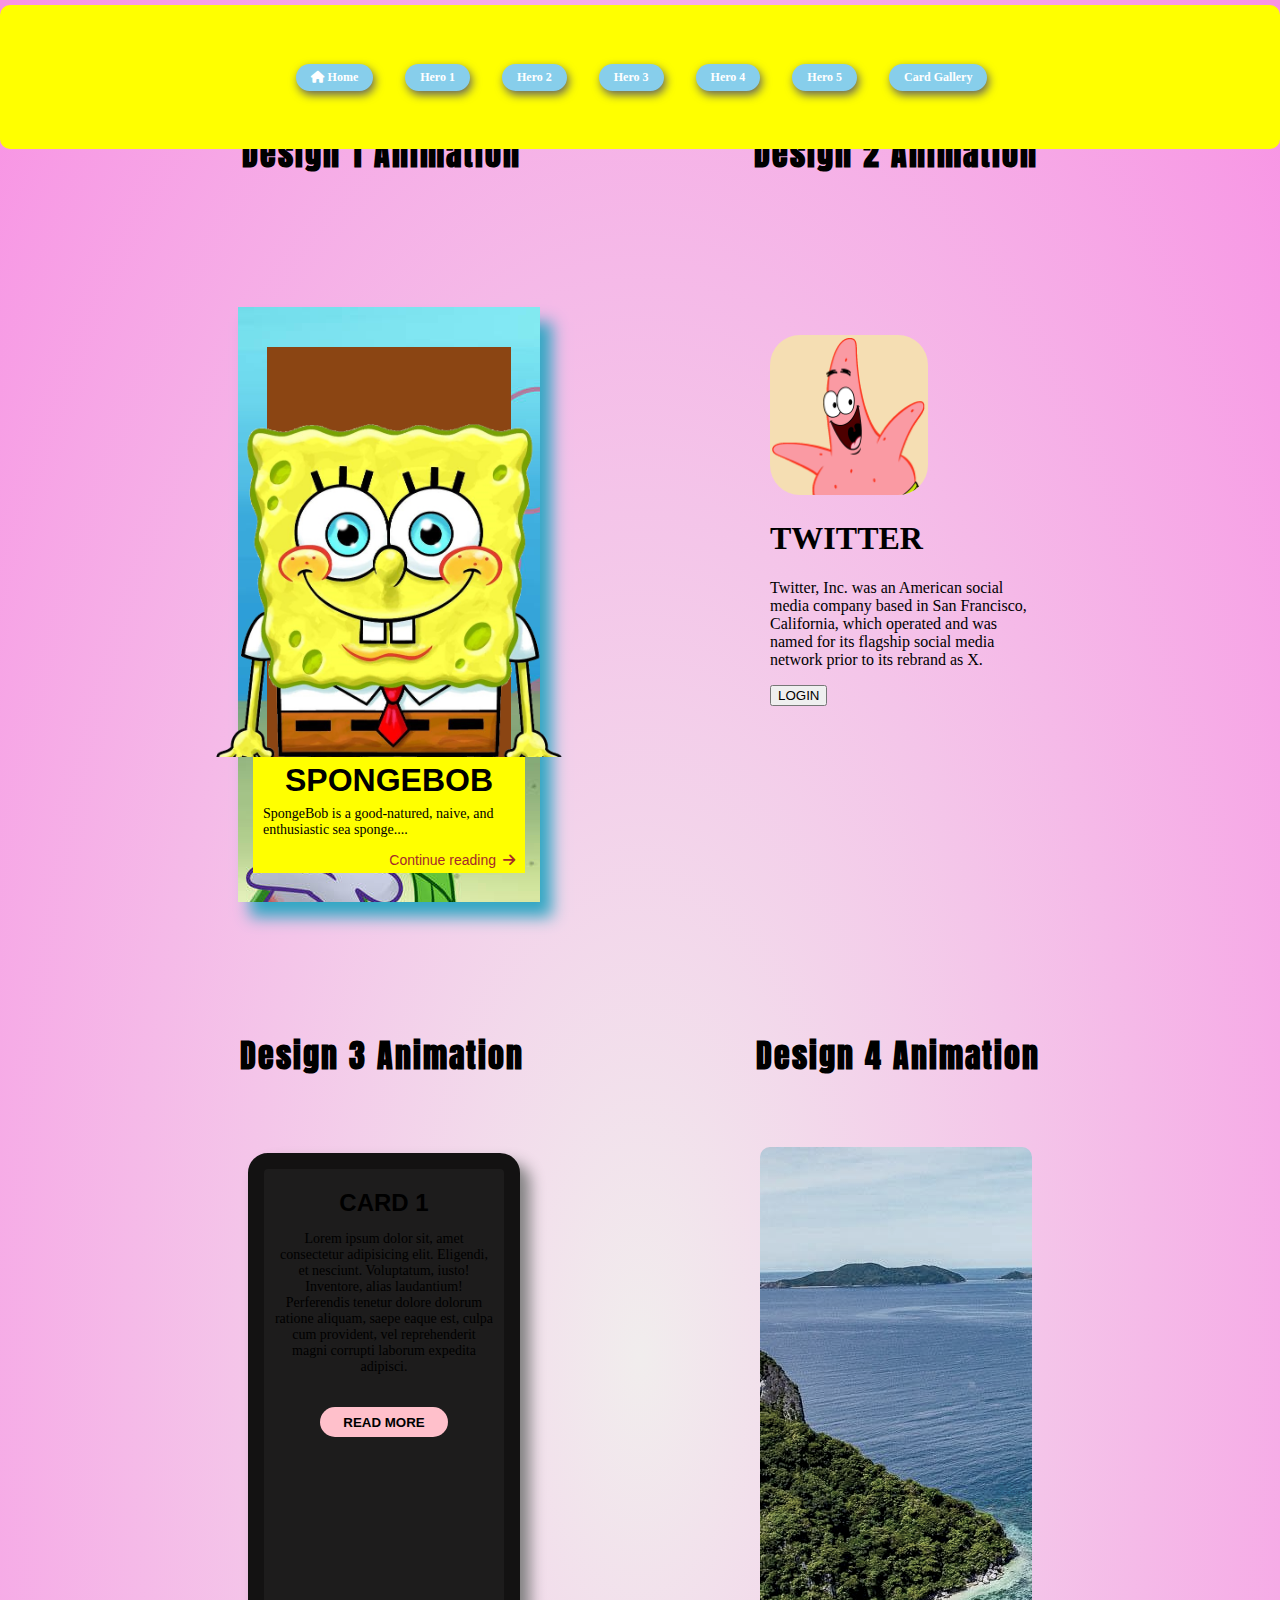
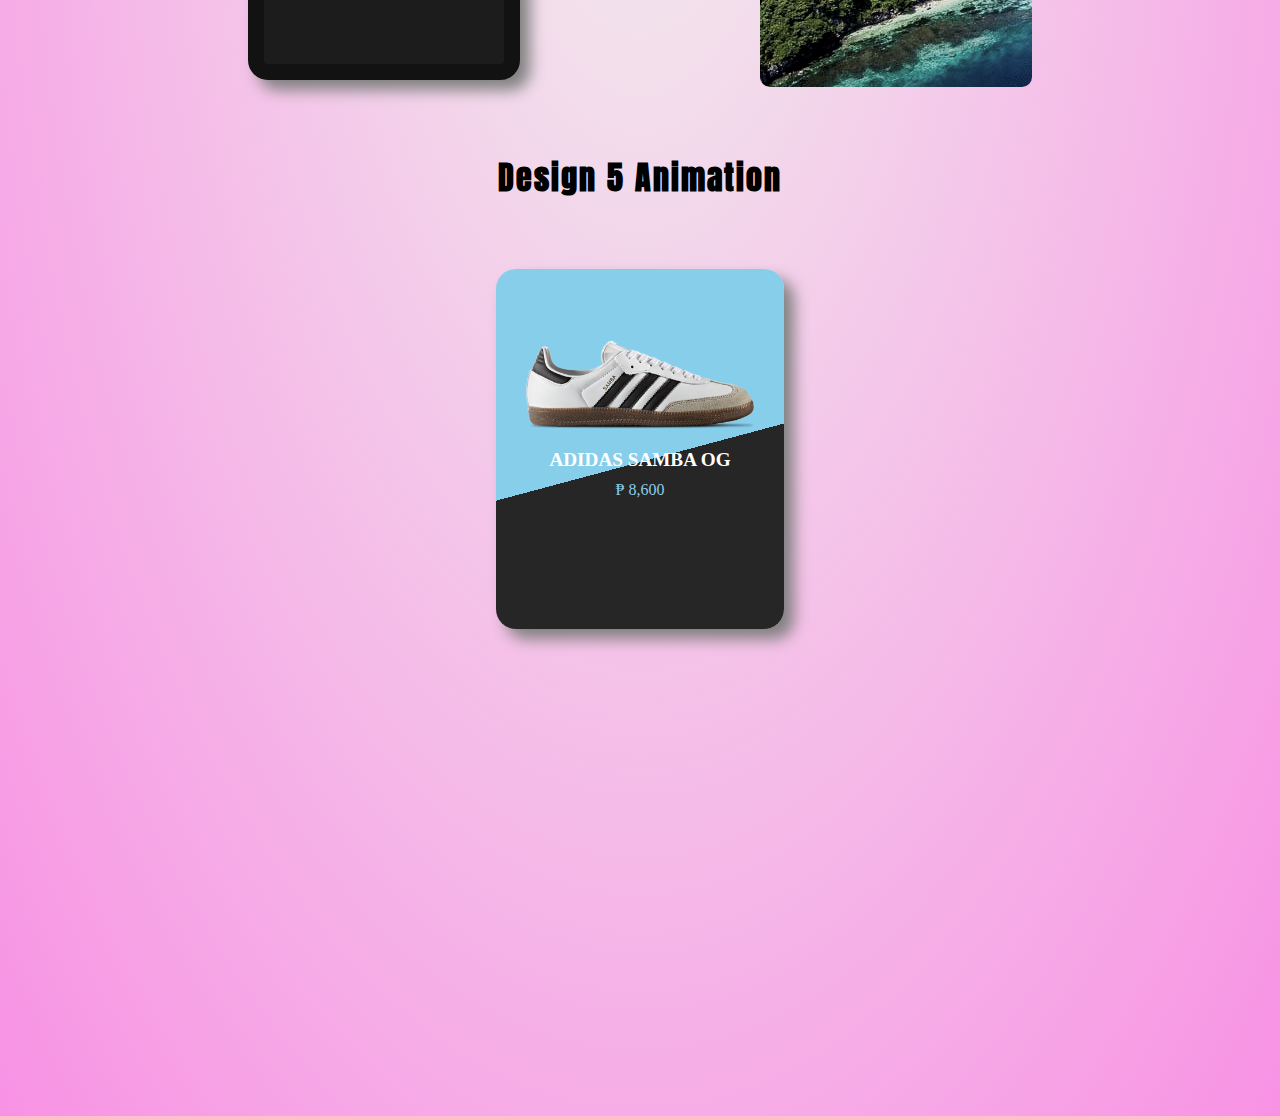
==== pages/Card-Gallery/index.html @ adcf2632 "add card gallery" ====
<!DOCTYPE html>
<html lang="en">
<head>
    <meta charset="UTF-8">
    <meta name="viewport" content="width=device-width, initial-scale=1.0">
    <title>Hero-1</title>
    <link rel="stylesheet" href="./assets/css/style.css">
    <link rel="stylesheet" href="assets/css/style.css">
    <link rel="preconnect" href="https://fonts.googleapis.com">
    <link rel="preconnect" href="https://fonts.gstatic.com" crossorigin>
    <link href="https://fonts.googleapis.com/css2?family=Anton&display=swap" rel="stylesheet">
    <link rel="stylesheet" href="https://cdnjs.cloudflare.com/ajax/libs/font-awesome/6.5.2/css/all.min.css">

</head>
<body>
    <div class="header-holder">
        <header class="header-top">
            <i class="fa-solid fa-grip-lines"></i>
        </header>
    <header class="header-bottom">
        <div class="button">   
            <a href="../../index.html">
                <button>
                    <i class="fa-solid fa-house"></i>
                    Home
                </button>
            </a> 
            <a href="../Hero-1/index.html">
                <button>
                    Hero 1
                </button>
            </a>     
            <a href="../Hero-2/index.html">
                <button>
                    Hero 2
                </button>
            </a>   
            <a href="../Hero-3/index.html">
                <button>
                    Hero 3
                </button>
            </a>    
            <a href="">
                <button>
                    Hero 4
                </button>
            </a>   
            <a href="">
                <button>
                    Hero 5
                </button>
            </a>   
            <a href="">
                <button>
                    Card Gallery
                </button>
            </a>   
        </div>
        </header>
        </div>
    <div class="title">
        <h1>Animation Cards</h1>
    </div>
    <div class="design">
        <div>
            <h1>Design 1 Animation</h1>
            <p></p>
        </div>
        <div>
        <h1>Design 2 Animation</h1>
        <p></p>
    </div>
</div>

    <section class="section1">
        <div class="card1-animation">
            <div class="image-m">
                <img class="sponge" src="./assets/img/5bbfa349bb8bb-add88adb3edd73c3235c640f6bb7a20d.png" alt="">
                <img class="patrick" src="./assets/img/vnputp90pv460o4ok3vdfsnhof-27d982c29a89e9648b34af833bd3fdd7.png" alt="">
            </div>
            <div class="title">
                <h1>SPONGEBOB</h1>
                <p>SpongeBob is a good-natured, naive, and enthusiastic sea sponge....</p>
                <div class="link">
                    <a href="">Continue reading<i class="fa-solid fa-arrow-right"></i></a>
            </div>
            </div>
        </div>
        <div class="card2-animation">
            <img src="./assets/img/vnputp90pv460o4ok3vdfsnhof-27d982c29a89e9648b34af833bd3fdd7.png" alt="">
            <div class="container2">
                <h1>TWITTER</h1>
                <p>Twitter, Inc. was an American social media company based in San Francisco, California, which operated and was named for its flagship social media network prior to its rebrand as X.</p>
                <button>LOGIN</button>
            </div>
        </div>
        </div>
    </section>
    <div class="design">
        <div>
            <h1>Design 3 Animation</h1>
            <p></p>
        </div>
        <div>
        <h1>Design 4 Animation</h1>
        <p></p>
    </div>
</div>
    <section class="section2">
        <div class="card3-animation">
        <div class="top">
            <div class="hold">
            <h2>CARD 1</h2>
            <p>Lorem ipsum dolor sit, amet consectetur adipisicing elit. Eligendi, et nesciunt. Voluptatum, iusto! Inventore, alias laudantium! Perferendis tenetur dolore dolorum ratione aliquam, saepe eaque est, culpa cum provident, vel reprehenderit magni corrupti laborum expedita adipisci.
            </p>
            <button>READ MORE</button>
        </div>
    </div>
    </div>
    <div class="card4-animation">
        <div class="palawan">
            <h1>PALAWAN</h1>
            <p>The paradisal province of Palawan is a constant feature in many international “Best In The World” lists.</p>
            <button>Explore</button>
        </div>
    </div>
    </section>
    <div class="design">
        <div>
            <h1>Design 5 Animation</h1>
            <p></p>
        </div>
    </div>
    <section class="section3">
    <div class="card5-animation">
        <img class="img1" src="./assets/img/pngwing.com (1).png" alt="">
        <b>ADIDAS SAMBA OG</b>
        <p>₱ 8,600</p>
        <button>BUY NOW</button>
    </div>
</section>
</body>

</html>
---- pages/Card-Gallery/assets/css/style.css ----
.header-holder{
    display: flex; 
    justify-content: center;
    top: 0;
    z-index: 1;
    position: fixed;  
    right: 0;
    height: 6vh;
    width: 100%;

    &:hover{
        & > .header-top{
            visibility: hidden;
        }

        & > .header-bottom{
            transition: transform 0.7s;
            visibility: visible;
            transform: translateY(5px);
        }
    }

   & > .header-top{
        display: flex;
        align-items: center;
        justify-content:center;
        font-size: 20px;
        color: yellow;
        width: 70%;
        z-index: 3;
        position: absolute;
        top: 0;
        height: 4vh;
        background-color: rgba(148, 145, 147, 0.3);
        border-bottom-right-radius: 10px;
        border-bottom-left-radius: 10px;
        box-shadow: 2px 5px 10px rgba(87, 81, 81, 0.6);

        & > .fa-grip-lines{
            display: flex;
            margin-top: 10px;
        }
    }

    & > .header-bottom {
        display: inline-flex;  
        position: fixed;
        align-items: center;
        justify-content: center;
        height: 16vh;
        width: 100%;
        border-radius: 10px;
        visibility: hidden;
        z-index: 1;
        background-color: yellow;
        color: black;
    
                & > .button {
                    display: flex;
                    align-items: center;
                    justify-content: center;
                    gap: 2rem;
                    flex-direction: row;
                    margin-left: 3px;

                    & > a {
                        text-decoration: none;

                        & > button{
                            padding: 6px 15px;
                            display: flex;
                            border-radius: 30px;
                            border: none;
                            position: relative;
                            background-color: skyblue;
                            color: white;
                            font-family: "Playwrite DE VA", cursive;
                            font-size: 12px;
                            box-shadow: 2px 4px 10px rgb(100, 99, 99);
                            font-weight: 600;
                            align-items: center;
                            justify-content: center;
                            gap: 3px;

                            &:hover{
                                transform: scale(1.2);
                                background-color: yellow;
                            }
                }
            }
            }
        }

}

body{
    display: flex;
    flex-direction: column;
    height: 300vh;
    background:radial-gradient(rgb(241, 237, 237),rgb(248, 146, 228));


}
.title{
    display: flex;
    justify-content: center;
    margin-top: 20px;
    font-family: "Titan One", sans-serif;

}

.section1{
    display: flex;
    align-items: center;
    justify-content: space-evenly;
    width: 100%;
    height: 90vh;
    flex-direction: row;
    
    & > .card1-animation{
        display: flex;
        justify-content: center;
        background-image: url(../img/spongebob_background_thing_by_lwbiverse_da62dtt-pre.jpg);
        height: 65vh;
        width: 17rem;
        padding-left: 15px;
        padding-right: 15px;
        padding-top: 10px;
        align-items: center;
        flex-direction: column;
        color: white;
        box-shadow: 12px 15px 15px rgb(51, 167, 196);
        transition: 1s;

        &:hover{
            box-shadow: 12px 15px 15px rgb(243, 239, 4);
        }

        & > .image-m{
            display: flex;
            align-items:end;
            justify-content: center;
            background-color: saddlebrown;
            height: 70%;
            width: 90%;


            &:hover{
                & > .sponge{
                    visibility: hidden;
                }
                & > .patrick{
                    visibility: visible;
                }
            }

            & > .sponge{
                height: 37vh;
            }
            & > .patrick{
                justify-content: center;
                height: 45vh;
                position: absolute;
                visibility: hidden;
            }

        }

        & > .title{
            display:flex;
            flex-direction: column;
            align-items: center;
            margin-top: 0;
            background-color:yellow;
            color: black;

            & > h1{
                margin-top: 5px;
                margin-bottom: 0;
                font-family: Verdana, Geneva, Tahoma, sans-serif;


            }
            & > p{
                margin-top: 7px;
                margin-left: 10px;
                margin-right: 10px;
                font-family: "Playwrite DE VA", cursive;
                font-size: 14px;

            }
            
        }
        
            .link{
                display: flex;
                width: 100%;
                justify-content: right;
                margin-right: 20px;

                & > a{
                    display: flex;
                    gap: 7px;
                    text-decoration: none;
                    margin-bottom: 5px;
                    align-items:center;
                    color: brown;
                    font-size: 14px;

                    & > .fa-arrow-right{
                        animation: right 2s infinite;
                    }
                }

            }
        }
    
    & > .card2-animation{
        width: 17rem;
        height: 60vh;

        & > img{
            height: 10rem;
            border-radius: 30px;
            background-color: wheat;
        }
    }
} 
.design{
    display: flex;
    flex-direction: row;
    justify-content: space-evenly;
    font-family: "Anton", sans-serif;
    letter-spacing: 2px;
}

.section2{
    display: flex;
    align-items: center;
    justify-content: space-evenly;
    width: 100%;
    height: 70vh;
    flex-direction: row;

    & > .card3-animation{
        background-color: rgb(29, 28, 28);
        border: 1rem solid rgb(19, 18, 18);
        height: 55vh;
        width: 15rem;
        border-radius: 20px;
        box-shadow: 10px 10px 15px gray;

        & > .top{
            height: 55vh;
            width: 15rem;
            background: radial-gradient(rgb(207, 25, 207),rgb(253, 96, 253));
            display: flex;
            flex-direction: column;
            align-items: center;
            text-align: center;
            visibility: hidden;
            transition: .2s;
            border-radius: 20px;


            &:hover{
                visibility: visible;
                transform: translateY(-30px) translateX(-10px);
                box-shadow: 8px 8px 15px rgb(54, 52, 52,0,5);
                & > .hold > h2 {
                    color: rgb(7, 253, 7);
                }
               
                }

            & > .hold{
                visibility: visible;

            & > h2{
                font-family: Verdana, Geneva, Tahoma, sans-serif;
                margin-bottom: 0;
            }

            & > p {
                font-family: "Playwrite DE VA", cursive;
                font-size: 14px;
                margin-bottom: 2rem;
                padding:  0 10px 0 10px;
            }
            & > button {
                border: none;
                background-color: pink;
                height: 30px;
                width: 8rem;
                border-radius: 20px;
                font-weight: 900;
                overflow: hidden;
                
                &:hover{
                    background-color:rgb(7, 253, 7);
                    box-shadow: 7px 5px 15px rgb(37, 37, 37);
                } 
            }
        } 
    }
}
    & > .card4-animation{
        display: flex;
        align-items: end;
        width: 17rem;
        height: 60vh;
        filter: brightness(0.9) contrast(1.2) grayscale(0.5); /* Apply filters */
        transition: 0.2s;
        border-radius: 10px;
        background-image: url(../img/shimizu-island-in-el-nido-palawan.jpeg);
        cursor: pointer;;

        &:hover{
            height: 65vh;
            filter: none;
            box-shadow: 10px 10px 15px gray;

            & > .palawan{
                transition: 0.3s ease;
                transform: translateY(-30px);
                visibility: visible;
            }
            }
        & > .palawan{
            display: flex;
            color: white;
            flex-direction: column;
            z-index: 3;
            visibility: hidden;
            transform: translateY(40px);
            margin-left: 10px;


            & > h1{
                font-size: 2rem;
                font-weight: 900;
                font-family: Verdana, Geneva, Tahoma, sans-serif;
                margin-bottom: 0;
        }
            & > p{
                margin-top: 0;
                font-family: "Playwrite DE VA", cursive;  
                font-size: 16px;  
                font-weight: 500;      
              }
            & > button {
                border: none;
                width: 7rem;
                height: 2rem;
                background-color: rgb(104, 21, 182);
                font-weight: 700;
                border-radius: 10px;
                color: white;
                
                &:hover{
                    transform: translateY(-4px);
                    box-shadow: 5px 5px 15px rgb(150, 147, 147);
                }
            }

            }
    }
}

.section3{
    display: flex;
    align-items: center;
    justify-content: space-evenly;
    width: 100%;
    height: 50vh;
    flex-direction: row;

    & > .card5-animation{
        display: flex;
        align-items: center;
        flex-direction: column;
        width: 18rem;
        height: 40vh;
        background: linear-gradient(345deg, rgb(39, 38, 38) 47%, skyblue 45%);
        transition: 0.4s ease;
        border-radius: 20px;
        box-shadow: 10px 10px 15px gray;

        &:hover{
            height: 45vh;
            background: linear-gradient(0deg, rgb(39, 38, 38) 50%, skyblue 45%);
            & > img{
                margin-top: 10px;
                height: 8rem;
                animation-play-state: paused;
            }
            & > button {
                visibility: visible;
            }
            & > b{
                margin-top: 25px;
            }
        }
        & > img{
            margin-top: 1rem;
            height: 9rem;
            animation: shoes 2s infinite;
        }
        & > b{
            margin-top: 20px;
            font-family: "Playwrite DE VA", cursive;
            color: white;
            font-size: 1.2rem;

        }
        & > p {
            font-family: "Playwrite DE VA", cursive;
            color: skyblue;
            margin-top: 10px;
            font-size: 1rem;
        }
        & > button {
            display: flex;
            justify-content: center;
            padding: 10px 17px;
            border-radius: 20px;
            margin-bottom: 20px;
            visibility: hidden;
            background-color: skyblue;
            border: none;
            font-family: "Playwrite DE VA", cursive;
            font-weight: 900;
            transition: 1s ease;

            &:hover{
                animation: glow 2s ease-out;
            }
        }
    }
    }
@keyframes shoes {
    0%{

    }
    50%{
        transform: translateY(-10px);
    }
    100%{
        transform: translateY(-0);
    }
}
@keyframes glow {
    0%{

    }
    100%{
        background-color: beige;
    }
  
}
---- pages/Card-Gallery/assets/css/style.css ----
.header-holder{
    display: flex; 
    justify-content: center;
    top: 0;
    z-index: 1;
    position: fixed;  
    right: 0;
    height: 6vh;
    width: 100%;

    &:hover{
        & > .header-top{
            visibility: hidden;
        }

        & > .header-bottom{
            transition: transform 0.7s;
            visibility: visible;
            transform: translateY(5px);
        }
    }

   & > .header-top{
        display: flex;
        align-items: center;
        justify-content:center;
        font-size: 20px;
        color: yellow;
        width: 70%;
        z-index: 3;
        position: absolute;
        top: 0;
        height: 4vh;
        background-color: rgba(148, 145, 147, 0.3);
        border-bottom-right-radius: 10px;
        border-bottom-left-radius: 10px;
        box-shadow: 2px 5px 10px rgba(87, 81, 81, 0.6);

        & > .fa-grip-lines{
            display: flex;
            margin-top: 10px;
        }
    }

    & > .header-bottom {
        display: inline-flex;  
        position: fixed;
        align-items: center;
        justify-content: center;
        height: 16vh;
        width: 100%;
        border-radius: 10px;
        visibility: hidden;
        z-index: 1;
        background-color: yellow;
        color: black;
    
                & > .button {
                    display: flex;
                    align-items: center;
                    justify-content: center;
                    gap: 2rem;
                    flex-direction: row;
                    margin-left: 3px;

                    & > a {
                        text-decoration: none;

                        & > button{
                            padding: 6px 15px;
                            display: flex;
                            border-radius: 30px;
                            border: none;
                            position: relative;
                            background-color: skyblue;
                            color: white;
                            font-family: "Playwrite DE VA", cursive;
                            font-size: 12px;
                            box-shadow: 2px 4px 10px rgb(100, 99, 99);
                            font-weight: 600;
                            align-items: center;
                            justify-content: center;
                            gap: 3px;

                            &:hover{
                                transform: scale(1.2);
                                background-color: yellow;
                            }
                }
            }
            }
        }

}

body{
    display: flex;
    flex-direction: column;
    height: 300vh;
    background:radial-gradient(rgb(241, 237, 237),rgb(248, 146, 228));


}
.title{
    display: flex;
    justify-content: center;
    margin-top: 20px;
    font-family: "Titan One", sans-serif;

}

.section1{
    display: flex;
    align-items: center;
    justify-content: space-evenly;
    width: 100%;
    height: 90vh;
    flex-direction: row;
    
    & > .card1-animation{
        display: flex;
        justify-content: center;
        background-image: url(../img/spongebob_background_thing_by_lwbiverse_da62dtt-pre.jpg);
        height: 65vh;
        width: 17rem;
        padding-left: 15px;
        padding-right: 15px;
        padding-top: 10px;
        align-items: center;
        flex-direction: column;
        color: white;
        box-shadow: 12px 15px 15px rgb(51, 167, 196);
        transition: 1s;

        &:hover{
            box-shadow: 12px 15px 15px rgb(243, 239, 4);
        }

        & > .image-m{
            display: flex;
            align-items:end;
            justify-content: center;
            background-color: saddlebrown;
            height: 70%;
            width: 90%;


            &:hover{
                & > .sponge{
                    visibility: hidden;
                }
                & > .patrick{
                    visibility: visible;
                }
            }

            & > .sponge{
                height: 37vh;
            }
            & > .patrick{
                justify-content: center;
                height: 45vh;
                position: absolute;
                visibility: hidden;
            }

        }

        & > .title{
            display:flex;
            flex-direction: column;
            align-items: center;
            margin-top: 0;
            background-color:yellow;
            color: black;

            & > h1{
                margin-top: 5px;
                margin-bottom: 0;
                font-family: Verdana, Geneva, Tahoma, sans-serif;


            }
            & > p{
                margin-top: 7px;
                margin-left: 10px;
                margin-right: 10px;
                font-family: "Playwrite DE VA", cursive;
                font-size: 14px;

            }
            
        }
        
            .link{
                display: flex;
                width: 100%;
                justify-content: right;
                margin-right: 20px;

                & > a{
                    display: flex;
                    gap: 7px;
                    text-decoration: none;
                    margin-bottom: 5px;
                    align-items:center;
                    color: brown;
                    font-size: 14px;

                    & > .fa-arrow-right{
                        animation: right 2s infinite;
                    }
                }

            }
        }
    
    & > .card2-animation{
        width: 17rem;
        height: 60vh;

        & > img{
            height: 10rem;
            border-radius: 30px;
            background-color: wheat;
        }
    }
} 
.design{
    display: flex;
    flex-direction: row;
    justify-content: space-evenly;
    font-family: "Anton", sans-serif;
    letter-spacing: 2px;
}

.section2{
    display: flex;
    align-items: center;
    justify-content: space-evenly;
    width: 100%;
    height: 70vh;
    flex-direction: row;

    & > .card3-animation{
        background-color: rgb(29, 28, 28);
        border: 1rem solid rgb(19, 18, 18);
        height: 55vh;
        width: 15rem;
        border-radius: 20px;
        box-shadow: 10px 10px 15px gray;

        & > .top{
            height: 55vh;
            width: 15rem;
            background: radial-gradient(rgb(207, 25, 207),rgb(253, 96, 253));
            display: flex;
            flex-direction: column;
            align-items: center;
            text-align: center;
            visibility: hidden;
            transition: .2s;
            border-radius: 20px;


            &:hover{
                visibility: visible;
                transform: translateY(-30px) translateX(-10px);
                box-shadow: 8px 8px 15px rgb(54, 52, 52,0,5);
                & > .hold > h2 {
                    color: rgb(7, 253, 7);
                }
               
                }

            & > .hold{
                visibility: visible;

            & > h2{
                font-family: Verdana, Geneva, Tahoma, sans-serif;
                margin-bottom: 0;
            }

            & > p {
                font-family: "Playwrite DE VA", cursive;
                font-size: 14px;
                margin-bottom: 2rem;
                padding:  0 10px 0 10px;
            }
            & > button {
                border: none;
                background-color: pink;
                height: 30px;
                width: 8rem;
                border-radius: 20px;
                font-weight: 900;
                overflow: hidden;
                
                &:hover{
                    background-color:rgb(7, 253, 7);
                    box-shadow: 7px 5px 15px rgb(37, 37, 37);
                } 
            }
        } 
    }
}
    & > .card4-animation{
        display: flex;
        align-items: end;
        width: 17rem;
        height: 60vh;
        filter: brightness(0.9) contrast(1.2) grayscale(0.5); /* Apply filters */
        transition: 0.2s;
        border-radius: 10px;
        background-image: url(../img/shimizu-island-in-el-nido-palawan.jpeg);
        cursor: pointer;;

        &:hover{
            height: 65vh;
            filter: none;
            box-shadow: 10px 10px 15px gray;

            & > .palawan{
                transition: 0.3s ease;
                transform: translateY(-30px);
                visibility: visible;
            }
            }
        & > .palawan{
            display: flex;
            color: white;
            flex-direction: column;
            z-index: 3;
            visibility: hidden;
            transform: translateY(40px);
            margin-left: 10px;


            & > h1{
                font-size: 2rem;
                font-weight: 900;
                font-family: Verdana, Geneva, Tahoma, sans-serif;
                margin-bottom: 0;
        }
            & > p{
                margin-top: 0;
                font-family: "Playwrite DE VA", cursive;  
                font-size: 16px;  
                font-weight: 500;      
              }
            & > button {
                border: none;
                width: 7rem;
                height: 2rem;
                background-color: rgb(104, 21, 182);
                font-weight: 700;
                border-radius: 10px;
                color: white;
                
                &:hover{
                    transform: translateY(-4px);
                    box-shadow: 5px 5px 15px rgb(150, 147, 147);
                }
            }

            }
    }
}

.section3{
    display: flex;
    align-items: center;
    justify-content: space-evenly;
    width: 100%;
    height: 50vh;
    flex-direction: row;

    & > .card5-animation{
        display: flex;
        align-items: center;
        flex-direction: column;
        width: 18rem;
        height: 40vh;
        background: linear-gradient(345deg, rgb(39, 38, 38) 47%, skyblue 45%);
        transition: 0.4s ease;
        border-radius: 20px;
        box-shadow: 10px 10px 15px gray;

        &:hover{
            height: 45vh;
            background: linear-gradient(0deg, rgb(39, 38, 38) 50%, skyblue 45%);
            & > img{
                margin-top: 10px;
                height: 8rem;
                animation-play-state: paused;
            }
            & > button {
                visibility: visible;
            }
            & > b{
                margin-top: 25px;
            }
        }
        & > img{
            margin-top: 1rem;
            height: 9rem;
            animation: shoes 2s infinite;
        }
        & > b{
            margin-top: 20px;
            font-family: "Playwrite DE VA", cursive;
            color: white;
            font-size: 1.2rem;

        }
        & > p {
            font-family: "Playwrite DE VA", cursive;
            color: skyblue;
            margin-top: 10px;
            font-size: 1rem;
        }
        & > button {
            display: flex;
            justify-content: center;
            padding: 10px 17px;
            border-radius: 20px;
            margin-bottom: 20px;
            visibility: hidden;
            background-color: skyblue;
            border: none;
            font-family: "Playwrite DE VA", cursive;
            font-weight: 900;
            transition: 1s ease;

            &:hover{
                animation: glow 2s ease-out;
            }
        }
    }
    }
@keyframes shoes {
    0%{

    }
    50%{
        transform: translateY(-10px);
    }
    100%{
        transform: translateY(-0);
    }
}
@keyframes glow {
    0%{

    }
    100%{
        background-color: beige;
    }
  
}
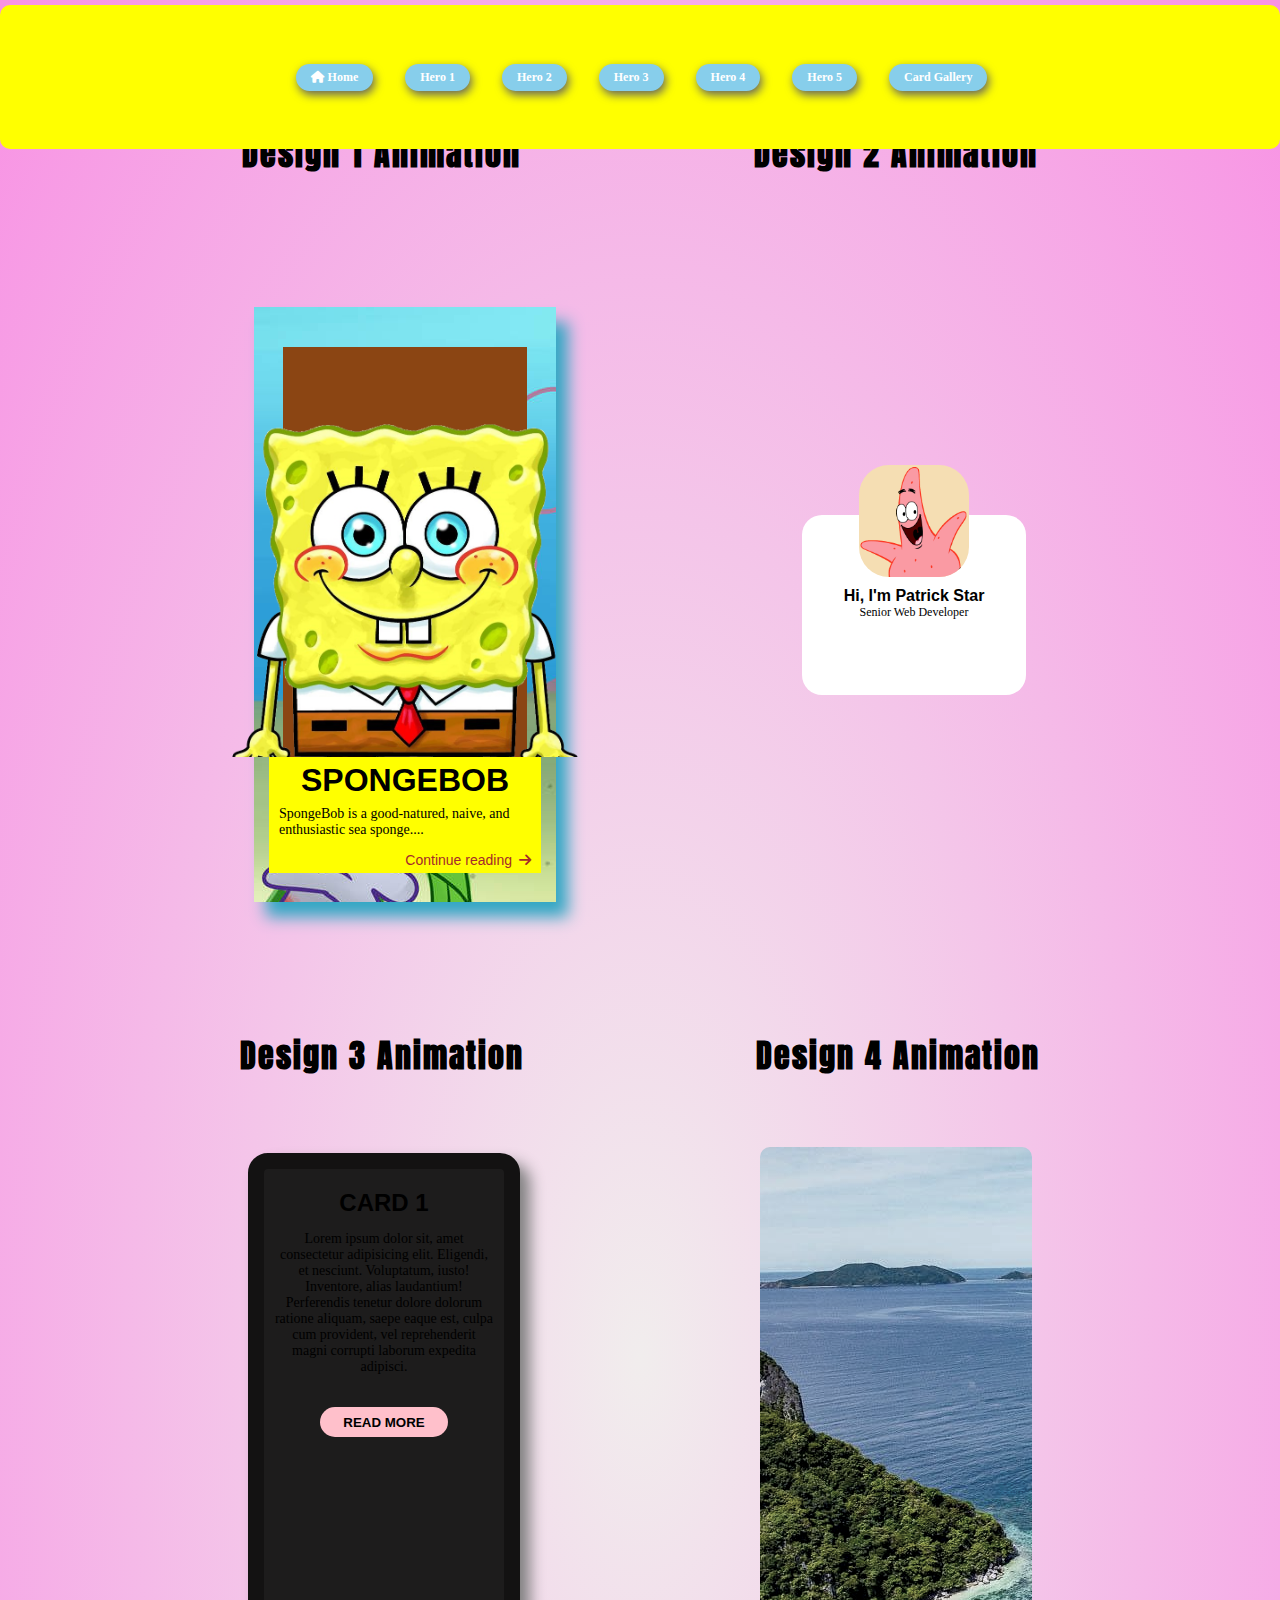
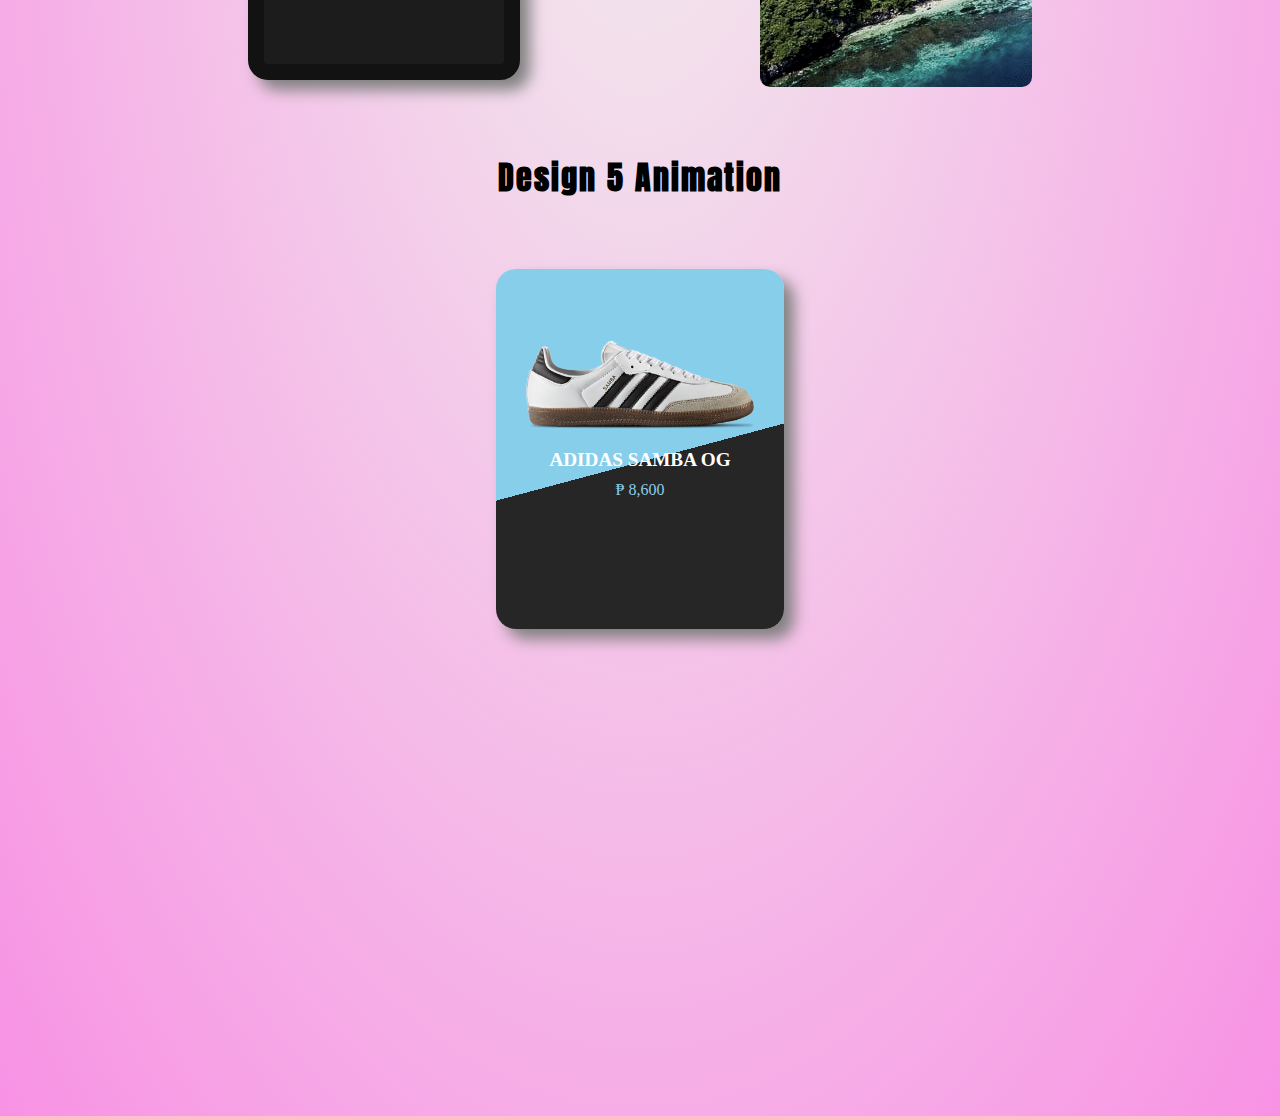
==== commit a1497fe2: "revised" ====
--- a/pages/Card-Gallery/index.html
+++ b/pages/Card-Gallery/index.html
@@ -87,11 +87,24 @@
             </div>
         </div>
         <div class="card2-animation">
-            <img src="./assets/img/vnputp90pv460o4ok3vdfsnhof-27d982c29a89e9648b34af833bd3fdd7.png" alt="">
+            <div class="container1">
+                <img src="./assets/img/vnputp90pv460o4ok3vdfsnhof-27d982c29a89e9648b34af833bd3fdd7.png" alt="">
+                <h1>Hi, I'm Patrick Star</h1>
+                <p>Senior Web Developer</p>
+            </div>
             <div class="container2">
-                <h1>TWITTER</h1>
-                <p>Twitter, Inc. was an American social media company based in San Francisco, California, which operated and was named for its flagship social media network prior to its rebrand as X.</p>
-                <button>LOGIN</button>
+                <button>RESUME</button>
+                <div class="social"> 
+                    <div class="social-item">
+                        <i class="fa-solid fa-envelope"></i>
+                    </div>
+                    <div class="social-item">
+                            <i class="fa-brands fa-facebook"></i>
+                    </div>
+                    <div class="social-item">
+                            <i class="fa-brands fa-instagram"></i>
+                    </div>
+                        </div>
             </div>
         </div>
         </div>
--- a/pages/Card-Gallery/assets/css/style.css
+++ b/pages/Card-Gallery/assets/css/style.css
@@ -217,13 +217,78 @@
         }
     
     & > .card2-animation{
-        width: 17rem;
-        height: 60vh;
+        width: 14rem;
+        height: 20vh;
+        display: flex;
+        flex-direction: column;
+        align-items: center;
+        background-color: white;
+        border-radius: 20px;
+        transition: 0.2s ease;
+
+        &:hover{
+            height: 50vh;
+            width: 17rem;
+            animation: patrick 5s infinite;
+
+            & > .container1 > img{
+                height: 10rem;
+                animation: image 1s infinite;
+            }
+            & > .container2{
+                visibility: visible;
+            }
+        }
+
+        & > .container1{
+            display: flex;
+            flex-direction: column;
+            align-items: center;
+            transform: translateY(-50px);
+            height: 30vh;
 
         & > img{
-            height: 10rem;
+            height: 7rem;
             border-radius: 30px;
             background-color: wheat;
+            margin-bottom: 0;
+        }
+
+        & > h1{
+            font-family: Verdana, Geneva, Tahoma, sans-serif;
+            margin-bottom: 0;
+            font-size: 1rem;
+        }
+        & > p {
+            font-family: "Playwrite DE VA", cursive;
+            margin-top: 0;
+            font-size: 12px;
+        }
+    }
+        & > .container2{
+            display: flex;
+            flex-direction: column;
+            align-items: center;    
+            height: 50vh;
+            visibility: hidden;
+
+            & > button{
+                margin-top: 10px;
+                width: 7rem;
+                height: 2.5rem;
+                border: none;
+                border-radius: 20px;
+                background-color: pink;
+
+            }
+            & > .social{
+                display: flex;
+                flex-direction: row;
+                margin-top: 2rem;
+                gap: 1rem;
+                color: burlywood;
+                font-size: 1.2rem;
+            }
         }
     }
 } 
@@ -234,7 +299,34 @@
     font-family: "Anton", sans-serif;
     letter-spacing: 2px;
 }
-
+@keyframes patrick {
+    0%{
+
+    }
+    50%{
+        background-color: pink;
+    }
+    100%{
+        
+    }
+    
+}
+@keyframes image {
+    0%{
+    
+    }
+    50%{
+        transform: translateY(-20px);     
+    }
+    80%{
+        transform: translateY(10px);
+        
+    }
+    100%{
+        transform: scaleY(0.5);
+    }
+    
+}
 .section2{
     display: flex;
     align-items: center;
@@ -388,7 +480,7 @@
         box-shadow: 10px 10px 15px gray;
 
         &:hover{
-            height: 45vh;
+            height: 50vh;
             background: linear-gradient(0deg, rgb(39, 38, 38) 50%, skyblue 45%);
             & > img{
                 margin-top: 10px;
--- a/pages/Card-Gallery/assets/css/style.css
+++ b/pages/Card-Gallery/assets/css/style.css
@@ -217,13 +217,78 @@
         }
     
     & > .card2-animation{
-        width: 17rem;
-        height: 60vh;
+        width: 14rem;
+        height: 20vh;
+        display: flex;
+        flex-direction: column;
+        align-items: center;
+        background-color: white;
+        border-radius: 20px;
+        transition: 0.2s ease;
+
+        &:hover{
+            height: 50vh;
+            width: 17rem;
+            animation: patrick 5s infinite;
+
+            & > .container1 > img{
+                height: 10rem;
+                animation: image 1s infinite;
+            }
+            & > .container2{
+                visibility: visible;
+            }
+        }
+
+        & > .container1{
+            display: flex;
+            flex-direction: column;
+            align-items: center;
+            transform: translateY(-50px);
+            height: 30vh;
 
         & > img{
-            height: 10rem;
+            height: 7rem;
             border-radius: 30px;
             background-color: wheat;
+            margin-bottom: 0;
+        }
+
+        & > h1{
+            font-family: Verdana, Geneva, Tahoma, sans-serif;
+            margin-bottom: 0;
+            font-size: 1rem;
+        }
+        & > p {
+            font-family: "Playwrite DE VA", cursive;
+            margin-top: 0;
+            font-size: 12px;
+        }
+    }
+        & > .container2{
+            display: flex;
+            flex-direction: column;
+            align-items: center;    
+            height: 50vh;
+            visibility: hidden;
+
+            & > button{
+                margin-top: 10px;
+                width: 7rem;
+                height: 2.5rem;
+                border: none;
+                border-radius: 20px;
+                background-color: pink;
+
+            }
+            & > .social{
+                display: flex;
+                flex-direction: row;
+                margin-top: 2rem;
+                gap: 1rem;
+                color: burlywood;
+                font-size: 1.2rem;
+            }
         }
     }
 } 
@@ -234,7 +299,34 @@
     font-family: "Anton", sans-serif;
     letter-spacing: 2px;
 }
-
+@keyframes patrick {
+    0%{
+
+    }
+    50%{
+        background-color: pink;
+    }
+    100%{
+        
+    }
+    
+}
+@keyframes image {
+    0%{
+    
+    }
+    50%{
+        transform: translateY(-20px);     
+    }
+    80%{
+        transform: translateY(10px);
+        
+    }
+    100%{
+        transform: scaleY(0.5);
+    }
+    
+}
 .section2{
     display: flex;
     align-items: center;
@@ -388,7 +480,7 @@
         box-shadow: 10px 10px 15px gray;
 
         &:hover{
-            height: 45vh;
+            height: 50vh;
             background: linear-gradient(0deg, rgb(39, 38, 38) 50%, skyblue 45%);
             & > img{
                 margin-top: 10px;
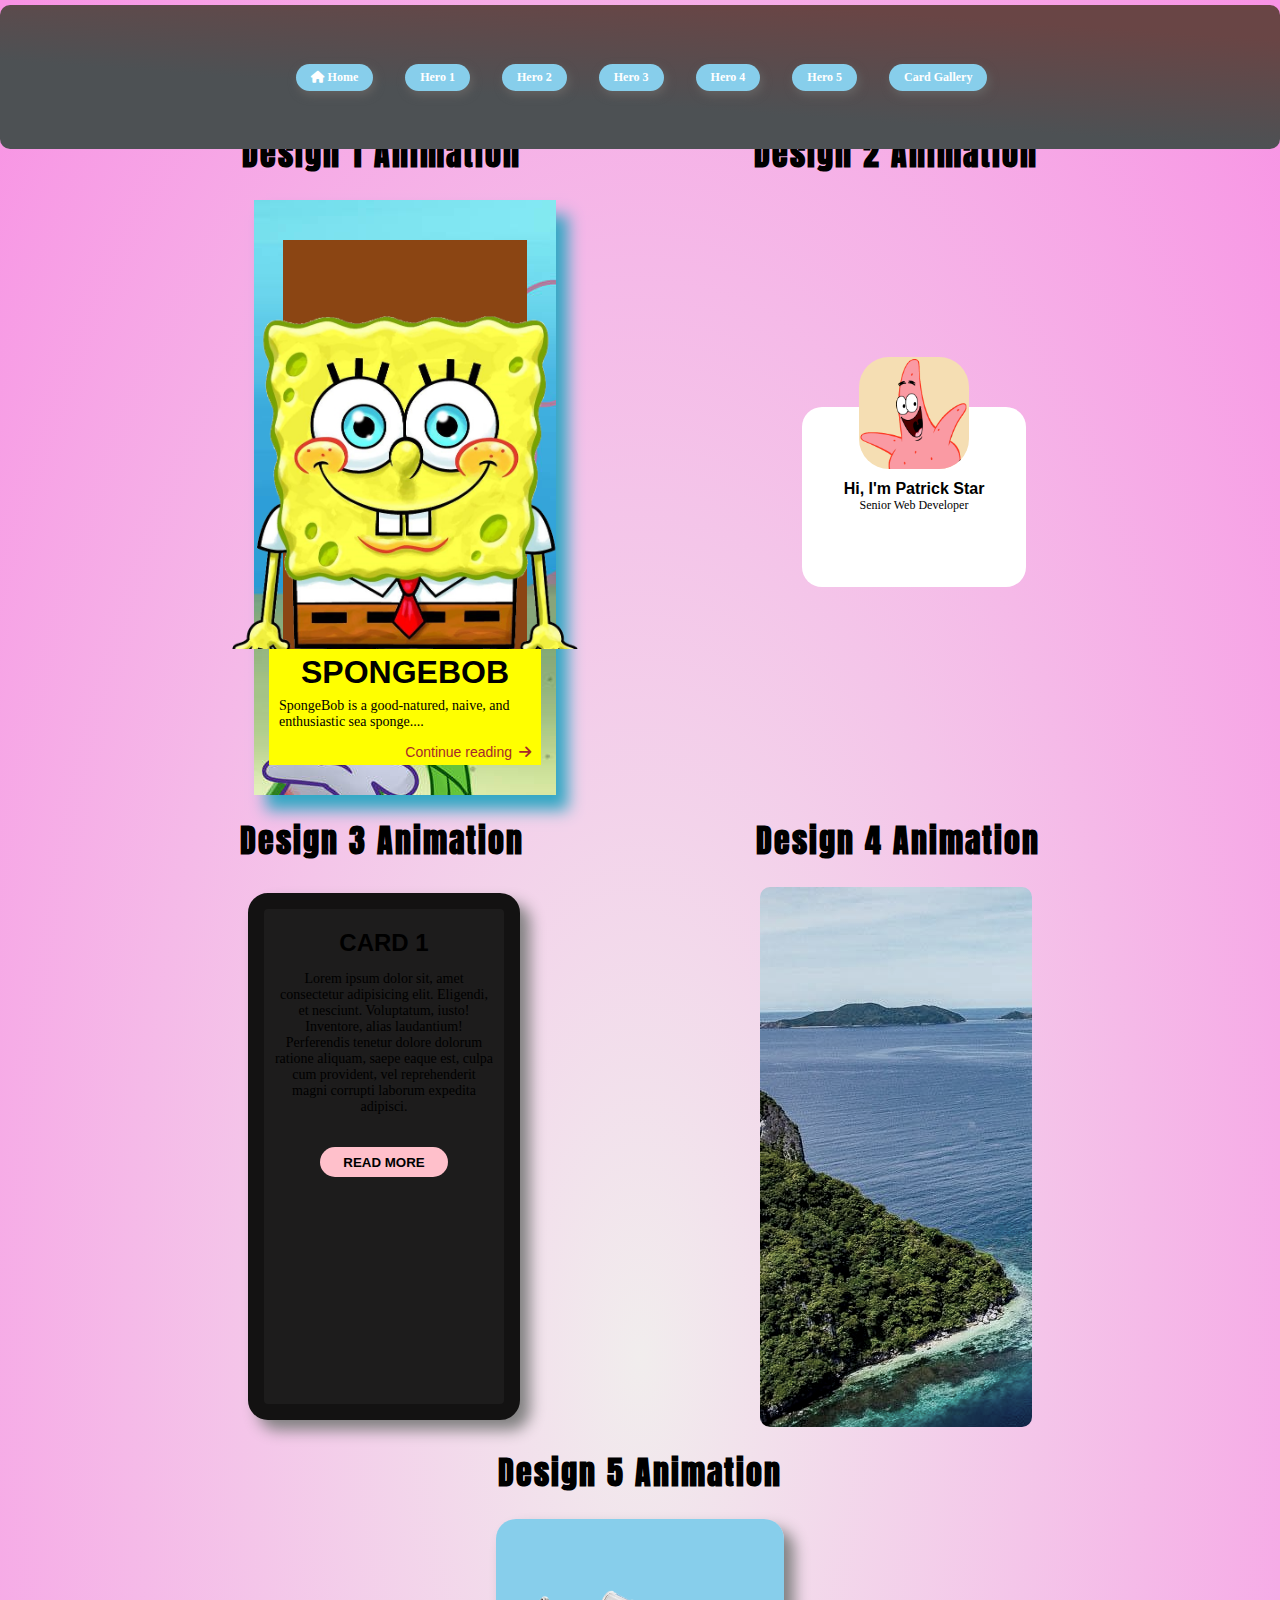
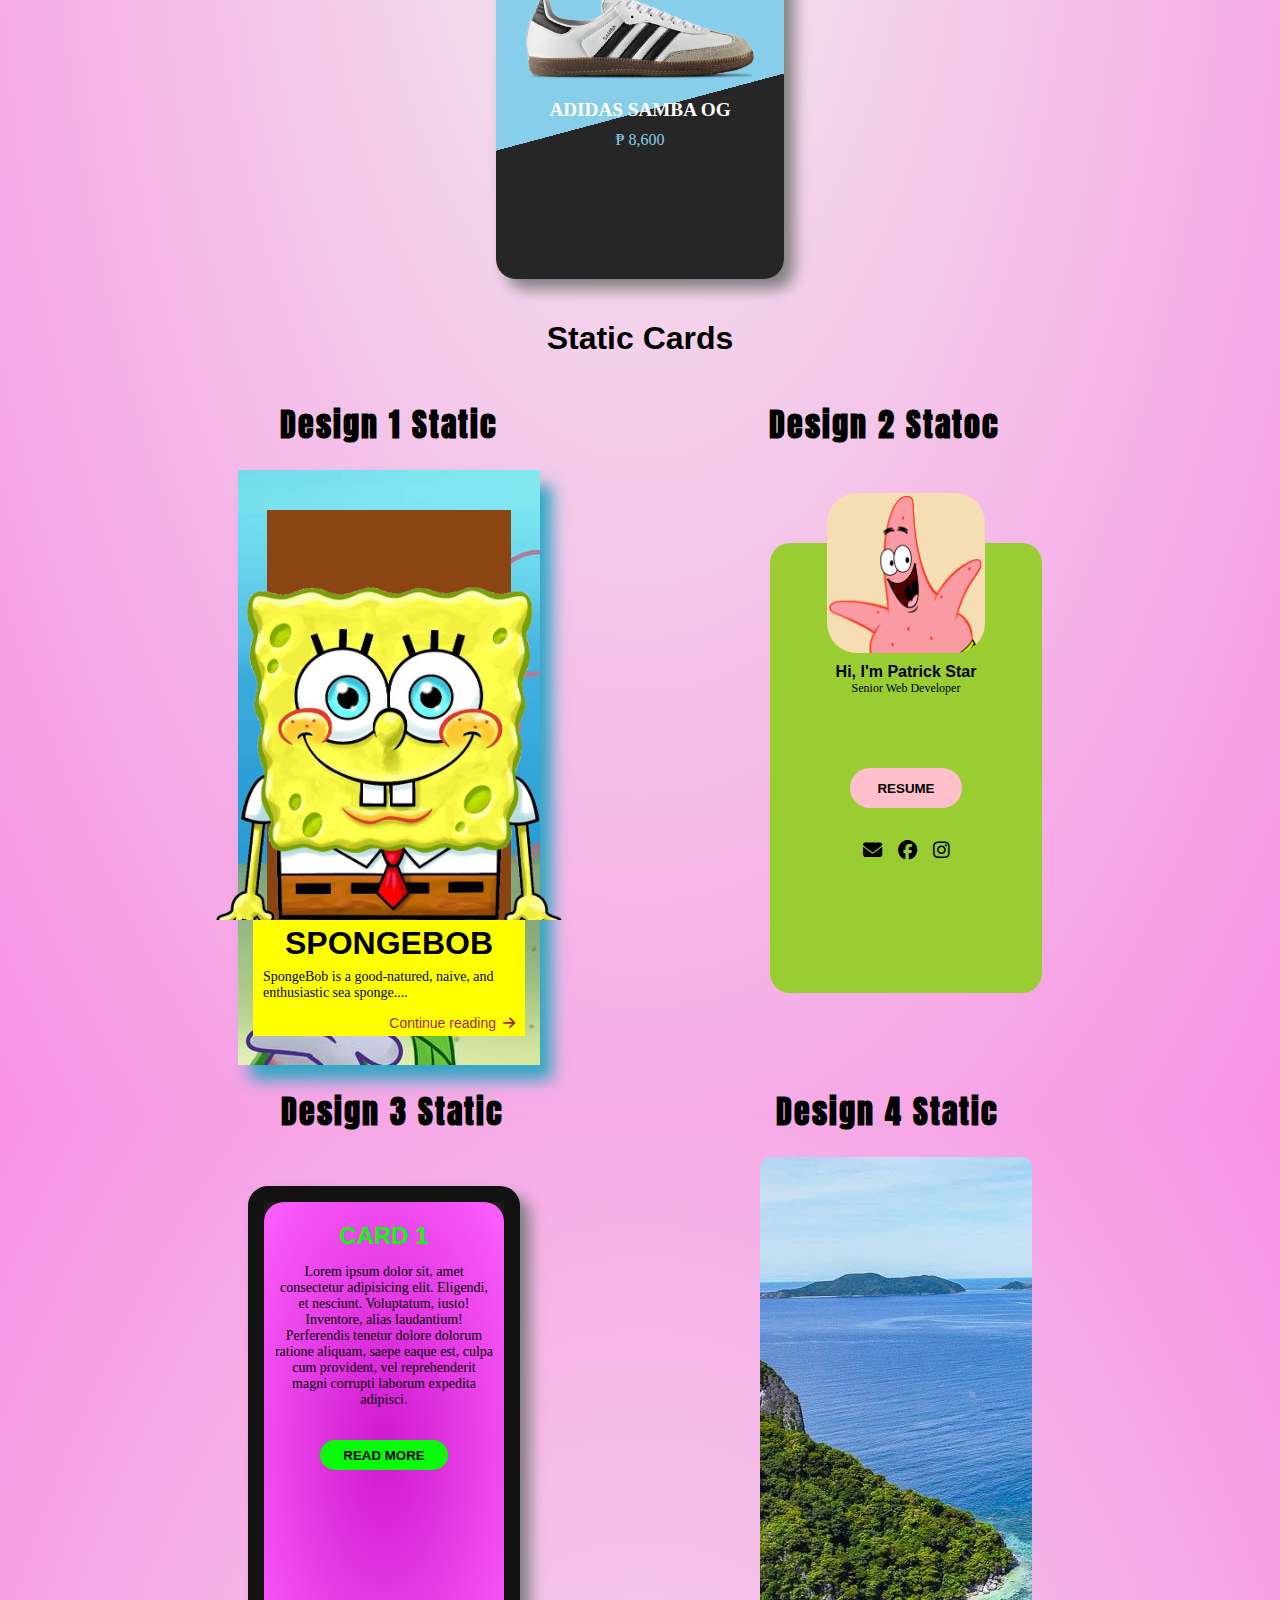
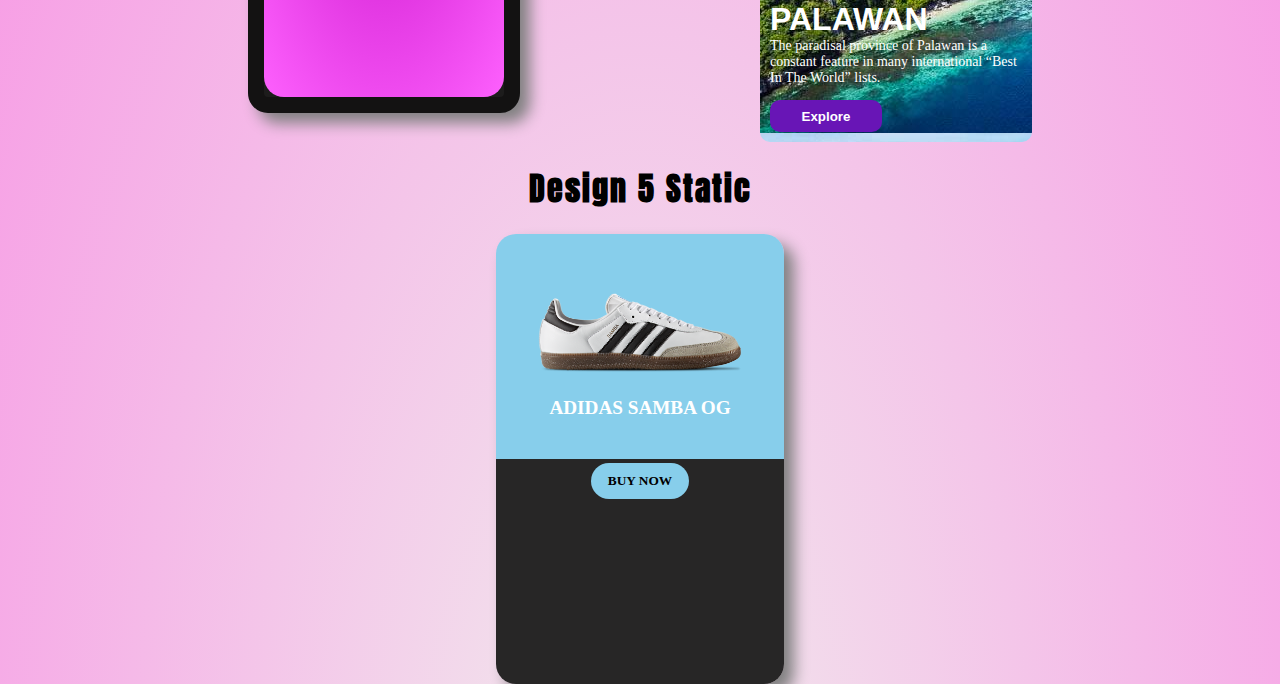
==== commit 1c7c527a: "Update" ====
--- a/pages/Card-Gallery/index.html
+++ b/pages/Card-Gallery/index.html
@@ -10,7 +10,6 @@
     <link rel="preconnect" href="https://fonts.gstatic.com" crossorigin>
     <link href="https://fonts.googleapis.com/css2?family=Anton&display=swap" rel="stylesheet">
     <link rel="stylesheet" href="https://cdnjs.cloudflare.com/ajax/libs/font-awesome/6.5.2/css/all.min.css">
-
 </head>
 <body>
     <div class="header-holder">
@@ -58,25 +57,121 @@
         </div>
         </header>
         </div>
+
+        <div class="title">
+            <h1>Animation Cards</h1>
+        </div>
+        <div class="design">
+            <div>
+                <h1>Design 1 Animation</h1>
+                <p></p>
+            </div>
+            <div>
+            <h1>Design 2 Animation</h1>
+            <p></p>
+        </div>
+    </div>
+
+        <section class="section1">
+            <div class="card1-animation">
+                <div class="image-m">
+                    <img class="sponge" src="./assets/img/5bbfa349bb8bb-add88adb3edd73c3235c640f6bb7a20d.png" alt="">
+                    <img class="patrick" src="./assets/img/vnputp90pv460o4ok3vdfsnhof-27d982c29a89e9648b34af833bd3fdd7.png" alt="">
+                </div>
+                <div class="title">
+                    <h1>SPONGEBOB</h1>
+                    <p>SpongeBob is a good-natured, naive, and enthusiastic sea sponge....</p>
+                    <div class="link">
+                        <a href="">Continue reading<i class="fa-solid fa-arrow-right"></i></a>
+                </div>
+                </div>
+            </div>
+            <div class="card2-animation">
+                <div class="container1">
+                    <img src="./assets/img/vnputp90pv460o4ok3vdfsnhof-27d982c29a89e9648b34af833bd3fdd7.png" alt="">
+                    <h1>Hi, I'm Patrick Star</h1>
+                    <p>Senior Web Developer</p>
+                </div>
+                <div class="container2">
+                    <button>RESUME</button>
+                    <div class="social"> 
+                        <div class="social-item">
+                            <i class="fa-solid fa-envelope"></i>
+                        </div>
+                        <div class="social-item">
+                                <i class="fa-brands fa-facebook"></i>
+                        </div>
+                        <div class="social-item">
+                                <i class="fa-brands fa-instagram"></i>
+                        </div>
+                            </div>
+                </div>
+            </div>
+            </div>
+        </section>
+
+        <div class="design">
+            <div>
+                <h1>Design 3 Animation</h1>
+                <p></p>
+            </div>
+            <div>
+            <h1>Design 4 Animation</h1>
+            <p></p>
+        </div>
+    </div>
+
+        <section class="section2">
+            <div class="card3-animation">
+            <div class="top">
+                <div class="hold">
+                <h2>CARD 1</h2>
+                <p>Lorem ipsum dolor sit, amet consectetur adipisicing elit. Eligendi, et nesciunt. Voluptatum, iusto! Inventore, alias laudantium! Perferendis tenetur dolore dolorum ratione aliquam, saepe eaque est, culpa cum provident, vel reprehenderit magni corrupti laborum expedita adipisci.
+                </p>
+                <button>READ MORE</button>
+            </div>
+        </div>
+        </div>
+        <div class="card4-animation">
+            <div class="palawan">
+                <h1>PALAWAN</h1>
+                <p>The paradisal province of Palawan is a constant feature in many international “Best In The World” lists.</p>
+                <button>Explore</button>
+            </div>
+        </div>
+        </section>
+        <div class="design">
+            <div>
+                <h1>Design 5 Animation</h1>
+                <p></p>
+            </div>
+        </div>
+        <section class="section3">
+        <div class="card5-animation">
+            <img class="img1" src="./assets/img/pngwing.com (1).png" alt="">
+            <b>ADIDAS SAMBA OG</b>
+            <p>₱ 8,600</p>
+            <button>BUY NOW</button>
+        </div>
+    </section>
     <div class="title">
-        <h1>Animation Cards</h1>
+        <h1>Static Cards</h1>
     </div>
     <div class="design">
         <div>
-            <h1>Design 1 Animation</h1>
-            <p></p>
-        </div>
-        <div>
-        <h1>Design 2 Animation</h1>
+            <h1>Design 1 Static</h1>
+            <p></p>
+        </div>
+        <div>
+        <h1>Design 2 Statoc</h1>
         <p></p>
     </div>
 </div>
 
     <section class="section1">
-        <div class="card1-animation">
+        <div class="card1-static">
             <div class="image-m">
                 <img class="sponge" src="./assets/img/5bbfa349bb8bb-add88adb3edd73c3235c640f6bb7a20d.png" alt="">
-                <img class="patrick" src="./assets/img/vnputp90pv460o4ok3vdfsnhof-27d982c29a89e9648b34af833bd3fdd7.png" alt="">
             </div>
             <div class="title">
                 <h1>SPONGEBOB</h1>
@@ -86,7 +181,7 @@
             </div>
             </div>
         </div>
-        <div class="card2-animation">
+        <div class="card2-static">
             <div class="container1">
                 <img src="./assets/img/vnputp90pv460o4ok3vdfsnhof-27d982c29a89e9648b34af833bd3fdd7.png" alt="">
                 <h1>Hi, I'm Patrick Star</h1>
@@ -111,16 +206,17 @@
     </section>
     <div class="design">
         <div>
-            <h1>Design 3 Animation</h1>
-            <p></p>
-        </div>
-        <div>
-        <h1>Design 4 Animation</h1>
+            <h1>Design 3 Static</h1>
+            <p></p>
+        </div>
+        <div>
+        <h1>Design 4 Static</h1>
         <p></p>
     </div>
 </div>
+
     <section class="section2">
-        <div class="card3-animation">
+        <div class="card3-static">
         <div class="top">
             <div class="hold">
             <h2>CARD 1</h2>
@@ -130,7 +226,7 @@
         </div>
     </div>
     </div>
-    <div class="card4-animation">
+    <div class="card4-static">
         <div class="palawan">
             <h1>PALAWAN</h1>
             <p>The paradisal province of Palawan is a constant feature in many international “Best In The World” lists.</p>
@@ -138,20 +234,23 @@
         </div>
     </div>
     </section>
+
     <div class="design">
         <div>
-            <h1>Design 5 Animation</h1>
-            <p></p>
-        </div>
-    </div>
+            <h1>Design 5 Static</h1>
+            <p></p>
+        </div>
+    </div>
+
     <section class="section3">
-    <div class="card5-animation">
+    <div class="card5-static">
         <img class="img1" src="./assets/img/pngwing.com (1).png" alt="">
         <b>ADIDAS SAMBA OG</b>
         <p>₱ 8,600</p>
         <button>BUY NOW</button>
     </div>
 </section>
+
 </body>
 
 </html>
--- a/pages/Card-Gallery/assets/css/style.css
+++ b/pages/Card-Gallery/assets/css/style.css
@@ -53,7 +53,7 @@
         border-radius: 10px;
         visibility: hidden;
         z-index: 1;
-        background-color: yellow;
+        background: linear-gradient(4deg, rgba(77,81,84,1) 38%, rgba(105,69,69,1) 85%); 
         color: black;
     
                 & > .button {
@@ -87,10 +87,10 @@
                                 transform: scale(1.2);
                                 background-color: yellow;
                             }
-                }
-            }
-            }
-        }
+                    }   
+            }
+        }
+    }
 
 }
 
@@ -99,15 +99,13 @@
     flex-direction: column;
     height: 300vh;
     background:radial-gradient(rgb(241, 237, 237),rgb(248, 146, 228));
-
-
-}
+}
+
 .title{
     display: flex;
     justify-content: center;
     margin-top: 20px;
     font-family: "Titan One", sans-serif;
-
 }
 
 .section1{
@@ -145,7 +143,6 @@
             height: 70%;
             width: 90%;
 
-
             &:hover{
                 & > .sponge{
                     visibility: hidden;
@@ -158,13 +155,13 @@
             & > .sponge{
                 height: 37vh;
             }
+
             & > .patrick{
                 justify-content: center;
                 height: 45vh;
                 position: absolute;
                 visibility: hidden;
             }
-
         }
 
         & > .title{
@@ -179,18 +176,15 @@
                 margin-top: 5px;
                 margin-bottom: 0;
                 font-family: Verdana, Geneva, Tahoma, sans-serif;
-
-
-            }
+            }
+
             & > p{
                 margin-top: 7px;
                 margin-left: 10px;
                 margin-right: 10px;
                 font-family: "Playwrite DE VA", cursive;
                 font-size: 14px;
-
-            }
-            
+            } 
         }
         
             .link{
@@ -235,6 +229,7 @@
                 height: 10rem;
                 animation: image 1s infinite;
             }
+
             & > .container2{
                 visibility: visible;
             }
@@ -259,6 +254,7 @@
             margin-bottom: 0;
             font-size: 1rem;
         }
+
         & > p {
             font-family: "Playwrite DE VA", cursive;
             margin-top: 0;
@@ -279,19 +275,26 @@
                 border: none;
                 border-radius: 20px;
                 background-color: pink;
-
-            }
+                font-weight: 700;
+
+            &:hover{
+                background-color: burlywood;
+            }
+
+            }
+
             & > .social{
                 display: flex;
                 flex-direction: row;
                 margin-top: 2rem;
                 gap: 1rem;
-                color: burlywood;
+                color: black;
                 font-size: 1.2rem;
             }
         }
     }
 } 
+
 .design{
     display: flex;
     flex-direction: row;
@@ -299,18 +302,19 @@
     font-family: "Anton", sans-serif;
     letter-spacing: 2px;
 }
+
 @keyframes patrick {
     0%{
 
     }
     50%{
-        background-color: pink;
+        background-color: yellowgreen;
     }
     100%{
         
-    }
-    
-}
+    }  
+}
+
 @keyframes image {
     0%{
     
@@ -327,6 +331,7 @@
     }
     
 }
+
 .section2{
     display: flex;
     align-items: center;
@@ -355,16 +360,16 @@
             transition: .2s;
             border-radius: 20px;
 
-
             &:hover{
                 visibility: visible;
                 transform: translateY(-30px) translateX(-10px);
                 box-shadow: 8px 8px 15px rgb(54, 52, 52,0,5);
+
                 & > .hold > h2 {
                     color: rgb(7, 253, 7);
                 }
                
-                }
+            }
 
             & > .hold{
                 visibility: visible;
@@ -380,6 +385,7 @@
                 margin-bottom: 2rem;
                 padding:  0 10px 0 10px;
             }
+
             & > button {
                 border: none;
                 background-color: pink;
@@ -397,6 +403,7 @@
         } 
     }
 }
+
     & > .card4-animation{
         display: flex;
         align-items: end;
@@ -418,7 +425,9 @@
                 transform: translateY(-30px);
                 visibility: visible;
             }
-            }
+
+        }
+
         & > .palawan{
             display: flex;
             color: white;
@@ -427,20 +436,21 @@
             visibility: hidden;
             transform: translateY(40px);
             margin-left: 10px;
-
 
             & > h1{
                 font-size: 2rem;
                 font-weight: 900;
                 font-family: Verdana, Geneva, Tahoma, sans-serif;
                 margin-bottom: 0;
-        }
+            }
+
             & > p{
                 margin-top: 0;
                 font-family: "Playwrite DE VA", cursive;  
                 font-size: 16px;  
                 font-weight: 500;      
-              }
+            }
+
             & > button {
                 border: none;
                 width: 7rem;
@@ -455,8 +465,7 @@
                     box-shadow: 5px 5px 15px rgb(150, 147, 147);
                 }
             }
-
-            }
+        }
     }
 }
 
@@ -482,23 +491,28 @@
         &:hover{
             height: 50vh;
             background: linear-gradient(0deg, rgb(39, 38, 38) 50%, skyblue 45%);
+
             & > img{
                 margin-top: 10px;
                 height: 8rem;
                 animation-play-state: paused;
             }
+
             & > button {
                 visibility: visible;
             }
+
             & > b{
                 margin-top: 25px;
             }
         }
+
         & > img{
             margin-top: 1rem;
             height: 9rem;
             animation: shoes 2s infinite;
         }
+
         & > b{
             margin-top: 20px;
             font-family: "Playwrite DE VA", cursive;
@@ -506,12 +520,14 @@
             font-size: 1.2rem;
 
         }
+
         & > p {
             font-family: "Playwrite DE VA", cursive;
             color: skyblue;
             margin-top: 10px;
             font-size: 1rem;
         }
+
         & > button {
             display: flex;
             justify-content: center;
@@ -530,7 +546,8 @@
             }
         }
     }
-    }
+}
+
 @keyframes shoes {
     0%{
 
@@ -542,6 +559,7 @@
         transform: translateY(-0);
     }
 }
+
 @keyframes glow {
     0%{
 
@@ -551,3 +569,312 @@
     }
   
 }
+
+.section1{
+    display: flex;
+    align-items: center;
+    justify-content: space-evenly;
+    width: 100%;
+    height: 90vh;
+    flex-direction: row;
+    
+    & > .card1-static{
+        display: flex;
+        justify-content: center;
+        background-image: url(../img/spongebob_background_thing_by_lwbiverse_da62dtt-pre.jpg);
+        height: 65vh;
+        width: 17rem;
+        padding-left: 15px;
+        padding-right: 15px;
+        padding-top: 10px;
+        align-items: center;
+        flex-direction: column;
+        color: white;
+        box-shadow: 12px 15px 15px rgb(51, 167, 196);
+        transition: 1s;
+
+        & > .image-m{
+            display: flex;
+            align-items:end;
+            justify-content: center;
+            background-color: saddlebrown;
+            height: 70%;
+            width: 90%;
+
+            & > .sponge{
+                height: 37vh;
+            }
+
+        }
+
+        & > .title{
+            display:flex;
+            flex-direction: column;
+            align-items: center;
+            margin-top: 0;
+            background-color:yellow;
+            color: black;
+
+            & > h1{
+                margin-top: 5px;
+                margin-bottom: 0;
+                font-family: Verdana, Geneva, Tahoma, sans-serif;
+            }
+
+            & > p{
+                margin-top: 7px;
+                margin-left: 10px;
+                margin-right: 10px;
+                font-family: "Playwrite DE VA", cursive;
+                font-size: 14px;
+            }  
+        }
+        
+            .link{
+                display: flex;
+                width: 100%;
+                justify-content: right;
+                margin-right: 20px;
+
+                & > a{
+                    display: flex;
+                    gap: 7px;
+                    text-decoration: none;
+                    margin-bottom: 5px;
+                    align-items:center;
+                    color: brown;
+                    font-size: 14px;
+                }
+            }
+        }
+    
+    & > .card2-static{
+        width: 17rem;
+        height: 50vh;
+        display: flex;
+        flex-direction: column;
+        align-items: center;
+        background-color: yellowgreen;
+        border-radius: 20px;
+        transition: 0.2s ease;
+
+        & > .container1{
+            display: flex;
+            flex-direction: column;
+            align-items: center;
+            transform: translateY(-50px);
+            height: 30vh;
+
+        & > img{
+            height: 10rem;
+            border-radius: 30px;
+            background-color: wheat;
+            margin-bottom: 0;
+        }
+
+        & > h1{
+            font-family: Verdana, Geneva, Tahoma, sans-serif;
+            margin-bottom: 0;
+            font-size: 1rem;
+        }
+
+        & > p {
+            font-family: "Playwrite DE VA", cursive;
+            margin-top: 0;
+            font-size: 12px;
+        }
+    }
+
+        & > .container2{
+            display: flex;
+            flex-direction: column;
+            align-items: center;    
+            height: 50vh;
+
+            & > button{
+                margin-top: 10px;
+                width: 7rem;
+                height: 2.5rem;
+                border: none;
+                border-radius: 20px;
+                background-color: pink;
+                font-weight: 700;
+
+            }
+
+            & > .social{
+                display: flex;
+                flex-direction: row;
+                margin-top: 2rem;
+                gap: 1rem;
+                color: black;
+                font-size: 1.2rem;
+            }
+        }
+    }
+} 
+
+.design{
+    display: flex;
+    flex-direction: row;
+    justify-content: space-evenly;
+    font-family: "Anton", sans-serif;
+    letter-spacing: 2px;
+}
+
+.section2{
+    display: flex;
+    align-items: center;
+    justify-content: space-evenly;
+    width: 100%;
+    height: 70vh;
+    flex-direction: row;
+
+    & > .card3-static{
+        background-color: rgb(29, 28, 28);
+        border: 1rem solid rgb(19, 18, 18);
+        height: 55vh;
+        width: 15rem;
+        border-radius: 20px;
+        box-shadow: 10px 10px 15px gray;
+
+        & > .top{
+            height: 55vh;
+            width: 15rem;
+            background: radial-gradient(rgb(207, 25, 207),rgb(253, 96, 253));
+            display: flex;
+            flex-direction: column;
+            align-items: center;
+            text-align: center;
+            border-radius: 20px;
+
+            & > .hold{
+                visibility: visible;
+
+            & > h2{
+                font-family: Verdana, Geneva, Tahoma, sans-serif;
+                margin-bottom: 0;
+                color: rgb(7, 253, 7);
+
+            }
+
+            & > p {
+                font-family: "Playwrite DE VA", cursive;
+                font-size: 14px;
+                margin-bottom: 2rem;
+                padding:  0 10px 0 10px;
+            }
+
+            & > button {
+                border: none;
+                background-color:rgb(7, 253, 7);
+                height: 30px;
+                width: 8rem;
+                border-radius: 20px;
+                font-weight: 900;           
+            }
+        } 
+    }
+}
+
+    & > .card4-static{
+        display: flex;
+        align-items: end;
+        width: 17rem;
+        height: 65vh;
+        transition: 0.2s;
+        border-radius: 10px;
+        background-image: url(../img/shimizu-island-in-el-nido-palawan.jpeg);
+        cursor: pointer;
+       
+        & > .palawan{
+            display: flex;
+            color: white;
+            flex-direction: column;
+            z-index: 3;
+            margin-left: 10px;
+            transform: translateY(-10px);
+
+            & > h1{
+                font-size: 2rem;
+                font-weight: 900;
+                font-family: Verdana, Geneva, Tahoma, sans-serif;
+                margin-bottom: 0;
+            }
+
+            & > p{
+                margin-top: 0;
+                font-family: "Playwrite DE VA", cursive;  
+                font-size: 14px;  
+                font-weight: 500;      
+              }
+
+            & > button {
+                border: none;
+                width: 7rem;
+                height: 2rem;
+                background-color: rgb(104, 21, 182);
+                font-weight: 700;
+                border-radius: 10px;
+                color: white;
+                
+            }
+
+        }
+    }
+}
+
+.section3{
+    display: flex;
+    align-items: center;
+    justify-content: space-evenly;
+    width: 100%;
+    height: 50vh;
+    flex-direction: row;
+
+    & > .card5-static{
+        display: flex;
+        align-items: center;
+        flex-direction: column;
+        width: 18rem;
+        height: 50vh;
+        background: linear-gradient(0deg, rgb(39, 38, 38) 50%, skyblue 45%);
+        transition: 0.4s ease;
+        border-radius: 20px;
+        box-shadow: 10px 10px 15px gray;
+
+        & > img{
+            margin-top: 10px;
+            height: 8rem;
+        }
+
+        & > b{
+            margin-top: 25px;
+            font-family: "Playwrite DE VA", cursive;
+            color: white;
+            font-size: 1.2rem;
+
+        }
+
+        & > p {
+            font-family: "Playwrite DE VA", cursive;
+            color: skyblue;
+            margin-top: 10px;
+            font-size: 1rem;
+        }
+
+        & > button {
+            display: flex;
+            justify-content: center;
+            padding: 10px 17px;
+            border-radius: 20px;
+            margin-bottom: 20px;
+            background-color: skyblue;
+            border: none;
+            font-family: "Playwrite DE VA", cursive;
+            font-weight: 900;
+            }
+    }
+}
+    
+
--- a/pages/Card-Gallery/assets/css/style.css
+++ b/pages/Card-Gallery/assets/css/style.css
@@ -53,7 +53,7 @@
         border-radius: 10px;
         visibility: hidden;
         z-index: 1;
-        background-color: yellow;
+        background: linear-gradient(4deg, rgba(77,81,84,1) 38%, rgba(105,69,69,1) 85%); 
         color: black;
     
                 & > .button {
@@ -87,10 +87,10 @@
                                 transform: scale(1.2);
                                 background-color: yellow;
                             }
-                }
-            }
-            }
-        }
+                    }   
+            }
+        }
+    }
 
 }
 
@@ -99,15 +99,13 @@
     flex-direction: column;
     height: 300vh;
     background:radial-gradient(rgb(241, 237, 237),rgb(248, 146, 228));
-
-
-}
+}
+
 .title{
     display: flex;
     justify-content: center;
     margin-top: 20px;
     font-family: "Titan One", sans-serif;
-
 }
 
 .section1{
@@ -145,7 +143,6 @@
             height: 70%;
             width: 90%;
 
-
             &:hover{
                 & > .sponge{
                     visibility: hidden;
@@ -158,13 +155,13 @@
             & > .sponge{
                 height: 37vh;
             }
+
             & > .patrick{
                 justify-content: center;
                 height: 45vh;
                 position: absolute;
                 visibility: hidden;
             }
-
         }
 
         & > .title{
@@ -179,18 +176,15 @@
                 margin-top: 5px;
                 margin-bottom: 0;
                 font-family: Verdana, Geneva, Tahoma, sans-serif;
-
-
-            }
+            }
+
             & > p{
                 margin-top: 7px;
                 margin-left: 10px;
                 margin-right: 10px;
                 font-family: "Playwrite DE VA", cursive;
                 font-size: 14px;
-
-            }
-            
+            } 
         }
         
             .link{
@@ -235,6 +229,7 @@
                 height: 10rem;
                 animation: image 1s infinite;
             }
+
             & > .container2{
                 visibility: visible;
             }
@@ -259,6 +254,7 @@
             margin-bottom: 0;
             font-size: 1rem;
         }
+
         & > p {
             font-family: "Playwrite DE VA", cursive;
             margin-top: 0;
@@ -279,19 +275,26 @@
                 border: none;
                 border-radius: 20px;
                 background-color: pink;
-
-            }
+                font-weight: 700;
+
+            &:hover{
+                background-color: burlywood;
+            }
+
+            }
+
             & > .social{
                 display: flex;
                 flex-direction: row;
                 margin-top: 2rem;
                 gap: 1rem;
-                color: burlywood;
+                color: black;
                 font-size: 1.2rem;
             }
         }
     }
 } 
+
 .design{
     display: flex;
     flex-direction: row;
@@ -299,18 +302,19 @@
     font-family: "Anton", sans-serif;
     letter-spacing: 2px;
 }
+
 @keyframes patrick {
     0%{
 
     }
     50%{
-        background-color: pink;
+        background-color: yellowgreen;
     }
     100%{
         
-    }
-    
-}
+    }  
+}
+
 @keyframes image {
     0%{
     
@@ -327,6 +331,7 @@
     }
     
 }
+
 .section2{
     display: flex;
     align-items: center;
@@ -355,16 +360,16 @@
             transition: .2s;
             border-radius: 20px;
 
-
             &:hover{
                 visibility: visible;
                 transform: translateY(-30px) translateX(-10px);
                 box-shadow: 8px 8px 15px rgb(54, 52, 52,0,5);
+
                 & > .hold > h2 {
                     color: rgb(7, 253, 7);
                 }
                
-                }
+            }
 
             & > .hold{
                 visibility: visible;
@@ -380,6 +385,7 @@
                 margin-bottom: 2rem;
                 padding:  0 10px 0 10px;
             }
+
             & > button {
                 border: none;
                 background-color: pink;
@@ -397,6 +403,7 @@
         } 
     }
 }
+
     & > .card4-animation{
         display: flex;
         align-items: end;
@@ -418,7 +425,9 @@
                 transform: translateY(-30px);
                 visibility: visible;
             }
-            }
+
+        }
+
         & > .palawan{
             display: flex;
             color: white;
@@ -427,20 +436,21 @@
             visibility: hidden;
             transform: translateY(40px);
             margin-left: 10px;
-
 
             & > h1{
                 font-size: 2rem;
                 font-weight: 900;
                 font-family: Verdana, Geneva, Tahoma, sans-serif;
                 margin-bottom: 0;
-        }
+            }
+
             & > p{
                 margin-top: 0;
                 font-family: "Playwrite DE VA", cursive;  
                 font-size: 16px;  
                 font-weight: 500;      
-              }
+            }
+
             & > button {
                 border: none;
                 width: 7rem;
@@ -455,8 +465,7 @@
                     box-shadow: 5px 5px 15px rgb(150, 147, 147);
                 }
             }
-
-            }
+        }
     }
 }
 
@@ -482,23 +491,28 @@
         &:hover{
             height: 50vh;
             background: linear-gradient(0deg, rgb(39, 38, 38) 50%, skyblue 45%);
+
             & > img{
                 margin-top: 10px;
                 height: 8rem;
                 animation-play-state: paused;
             }
+
             & > button {
                 visibility: visible;
             }
+
             & > b{
                 margin-top: 25px;
             }
         }
+
         & > img{
             margin-top: 1rem;
             height: 9rem;
             animation: shoes 2s infinite;
         }
+
         & > b{
             margin-top: 20px;
             font-family: "Playwrite DE VA", cursive;
@@ -506,12 +520,14 @@
             font-size: 1.2rem;
 
         }
+
         & > p {
             font-family: "Playwrite DE VA", cursive;
             color: skyblue;
             margin-top: 10px;
             font-size: 1rem;
         }
+
         & > button {
             display: flex;
             justify-content: center;
@@ -530,7 +546,8 @@
             }
         }
     }
-    }
+}
+
 @keyframes shoes {
     0%{
 
@@ -542,6 +559,7 @@
         transform: translateY(-0);
     }
 }
+
 @keyframes glow {
     0%{
 
@@ -551,3 +569,312 @@
     }
   
 }
+
+.section1{
+    display: flex;
+    align-items: center;
+    justify-content: space-evenly;
+    width: 100%;
+    height: 90vh;
+    flex-direction: row;
+    
+    & > .card1-static{
+        display: flex;
+        justify-content: center;
+        background-image: url(../img/spongebob_background_thing_by_lwbiverse_da62dtt-pre.jpg);
+        height: 65vh;
+        width: 17rem;
+        padding-left: 15px;
+        padding-right: 15px;
+        padding-top: 10px;
+        align-items: center;
+        flex-direction: column;
+        color: white;
+        box-shadow: 12px 15px 15px rgb(51, 167, 196);
+        transition: 1s;
+
+        & > .image-m{
+            display: flex;
+            align-items:end;
+            justify-content: center;
+            background-color: saddlebrown;
+            height: 70%;
+            width: 90%;
+
+            & > .sponge{
+                height: 37vh;
+            }
+
+        }
+
+        & > .title{
+            display:flex;
+            flex-direction: column;
+            align-items: center;
+            margin-top: 0;
+            background-color:yellow;
+            color: black;
+
+            & > h1{
+                margin-top: 5px;
+                margin-bottom: 0;
+                font-family: Verdana, Geneva, Tahoma, sans-serif;
+            }
+
+            & > p{
+                margin-top: 7px;
+                margin-left: 10px;
+                margin-right: 10px;
+                font-family: "Playwrite DE VA", cursive;
+                font-size: 14px;
+            }  
+        }
+        
+            .link{
+                display: flex;
+                width: 100%;
+                justify-content: right;
+                margin-right: 20px;
+
+                & > a{
+                    display: flex;
+                    gap: 7px;
+                    text-decoration: none;
+                    margin-bottom: 5px;
+                    align-items:center;
+                    color: brown;
+                    font-size: 14px;
+                }
+            }
+        }
+    
+    & > .card2-static{
+        width: 17rem;
+        height: 50vh;
+        display: flex;
+        flex-direction: column;
+        align-items: center;
+        background-color: yellowgreen;
+        border-radius: 20px;
+        transition: 0.2s ease;
+
+        & > .container1{
+            display: flex;
+            flex-direction: column;
+            align-items: center;
+            transform: translateY(-50px);
+            height: 30vh;
+
+        & > img{
+            height: 10rem;
+            border-radius: 30px;
+            background-color: wheat;
+            margin-bottom: 0;
+        }
+
+        & > h1{
+            font-family: Verdana, Geneva, Tahoma, sans-serif;
+            margin-bottom: 0;
+            font-size: 1rem;
+        }
+
+        & > p {
+            font-family: "Playwrite DE VA", cursive;
+            margin-top: 0;
+            font-size: 12px;
+        }
+    }
+
+        & > .container2{
+            display: flex;
+            flex-direction: column;
+            align-items: center;    
+            height: 50vh;
+
+            & > button{
+                margin-top: 10px;
+                width: 7rem;
+                height: 2.5rem;
+                border: none;
+                border-radius: 20px;
+                background-color: pink;
+                font-weight: 700;
+
+            }
+
+            & > .social{
+                display: flex;
+                flex-direction: row;
+                margin-top: 2rem;
+                gap: 1rem;
+                color: black;
+                font-size: 1.2rem;
+            }
+        }
+    }
+} 
+
+.design{
+    display: flex;
+    flex-direction: row;
+    justify-content: space-evenly;
+    font-family: "Anton", sans-serif;
+    letter-spacing: 2px;
+}
+
+.section2{
+    display: flex;
+    align-items: center;
+    justify-content: space-evenly;
+    width: 100%;
+    height: 70vh;
+    flex-direction: row;
+
+    & > .card3-static{
+        background-color: rgb(29, 28, 28);
+        border: 1rem solid rgb(19, 18, 18);
+        height: 55vh;
+        width: 15rem;
+        border-radius: 20px;
+        box-shadow: 10px 10px 15px gray;
+
+        & > .top{
+            height: 55vh;
+            width: 15rem;
+            background: radial-gradient(rgb(207, 25, 207),rgb(253, 96, 253));
+            display: flex;
+            flex-direction: column;
+            align-items: center;
+            text-align: center;
+            border-radius: 20px;
+
+            & > .hold{
+                visibility: visible;
+
+            & > h2{
+                font-family: Verdana, Geneva, Tahoma, sans-serif;
+                margin-bottom: 0;
+                color: rgb(7, 253, 7);
+
+            }
+
+            & > p {
+                font-family: "Playwrite DE VA", cursive;
+                font-size: 14px;
+                margin-bottom: 2rem;
+                padding:  0 10px 0 10px;
+            }
+
+            & > button {
+                border: none;
+                background-color:rgb(7, 253, 7);
+                height: 30px;
+                width: 8rem;
+                border-radius: 20px;
+                font-weight: 900;           
+            }
+        } 
+    }
+}
+
+    & > .card4-static{
+        display: flex;
+        align-items: end;
+        width: 17rem;
+        height: 65vh;
+        transition: 0.2s;
+        border-radius: 10px;
+        background-image: url(../img/shimizu-island-in-el-nido-palawan.jpeg);
+        cursor: pointer;
+       
+        & > .palawan{
+            display: flex;
+            color: white;
+            flex-direction: column;
+            z-index: 3;
+            margin-left: 10px;
+            transform: translateY(-10px);
+
+            & > h1{
+                font-size: 2rem;
+                font-weight: 900;
+                font-family: Verdana, Geneva, Tahoma, sans-serif;
+                margin-bottom: 0;
+            }
+
+            & > p{
+                margin-top: 0;
+                font-family: "Playwrite DE VA", cursive;  
+                font-size: 14px;  
+                font-weight: 500;      
+              }
+
+            & > button {
+                border: none;
+                width: 7rem;
+                height: 2rem;
+                background-color: rgb(104, 21, 182);
+                font-weight: 700;
+                border-radius: 10px;
+                color: white;
+                
+            }
+
+        }
+    }
+}
+
+.section3{
+    display: flex;
+    align-items: center;
+    justify-content: space-evenly;
+    width: 100%;
+    height: 50vh;
+    flex-direction: row;
+
+    & > .card5-static{
+        display: flex;
+        align-items: center;
+        flex-direction: column;
+        width: 18rem;
+        height: 50vh;
+        background: linear-gradient(0deg, rgb(39, 38, 38) 50%, skyblue 45%);
+        transition: 0.4s ease;
+        border-radius: 20px;
+        box-shadow: 10px 10px 15px gray;
+
+        & > img{
+            margin-top: 10px;
+            height: 8rem;
+        }
+
+        & > b{
+            margin-top: 25px;
+            font-family: "Playwrite DE VA", cursive;
+            color: white;
+            font-size: 1.2rem;
+
+        }
+
+        & > p {
+            font-family: "Playwrite DE VA", cursive;
+            color: skyblue;
+            margin-top: 10px;
+            font-size: 1rem;
+        }
+
+        & > button {
+            display: flex;
+            justify-content: center;
+            padding: 10px 17px;
+            border-radius: 20px;
+            margin-bottom: 20px;
+            background-color: skyblue;
+            border: none;
+            font-family: "Playwrite DE VA", cursive;
+            font-weight: 900;
+            }
+    }
+}
+    
+
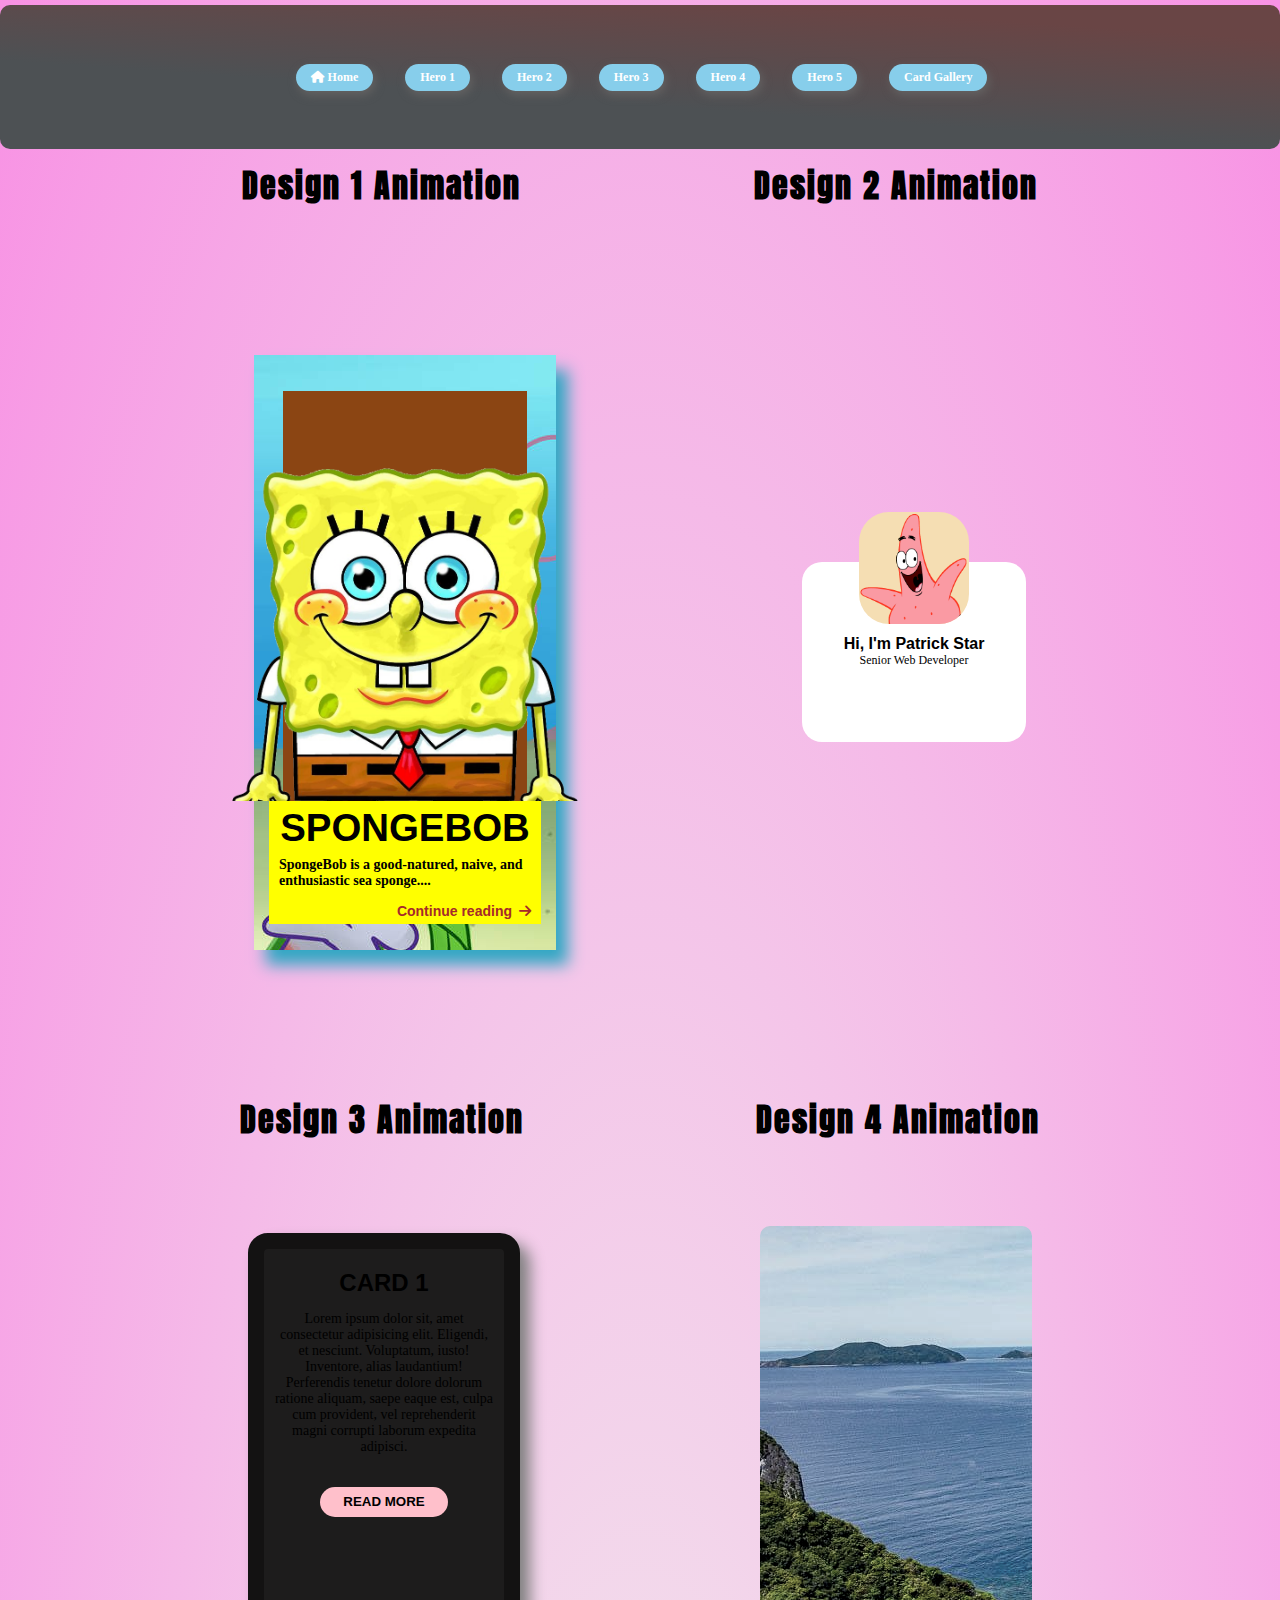
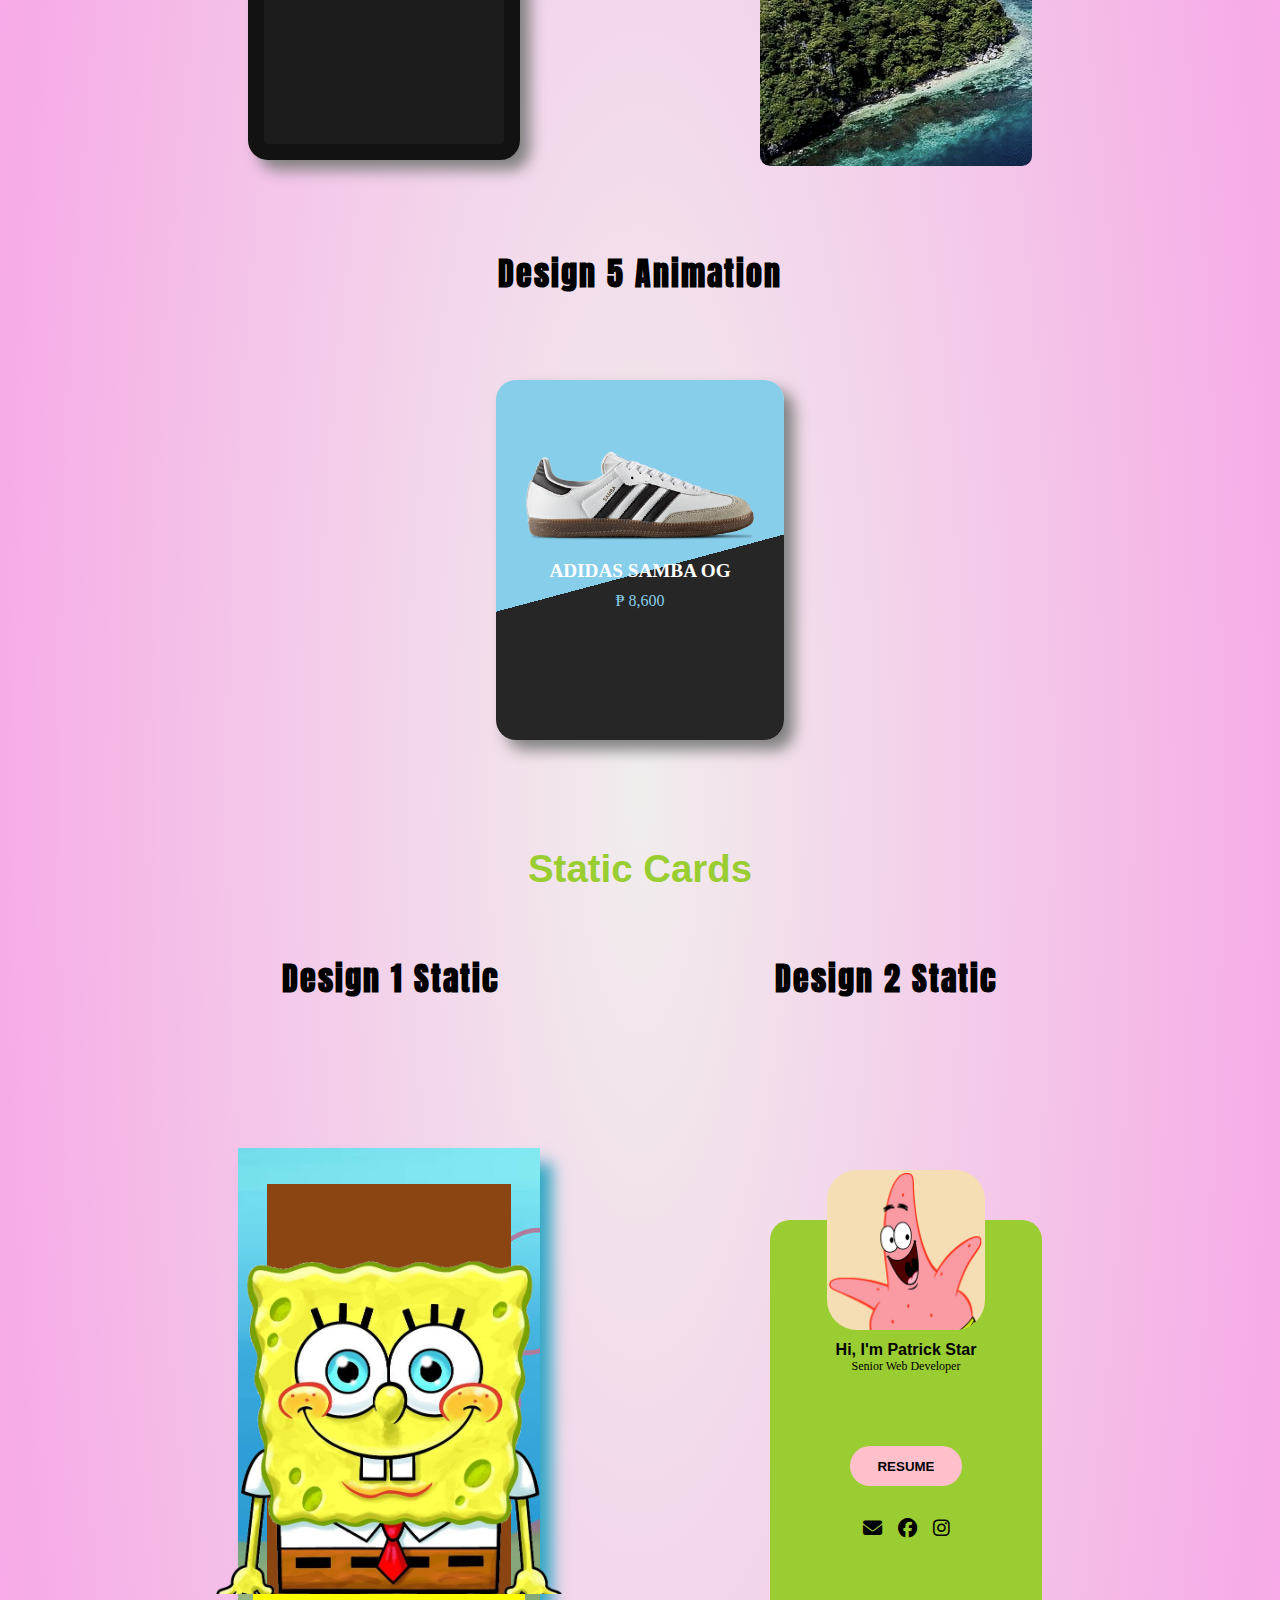
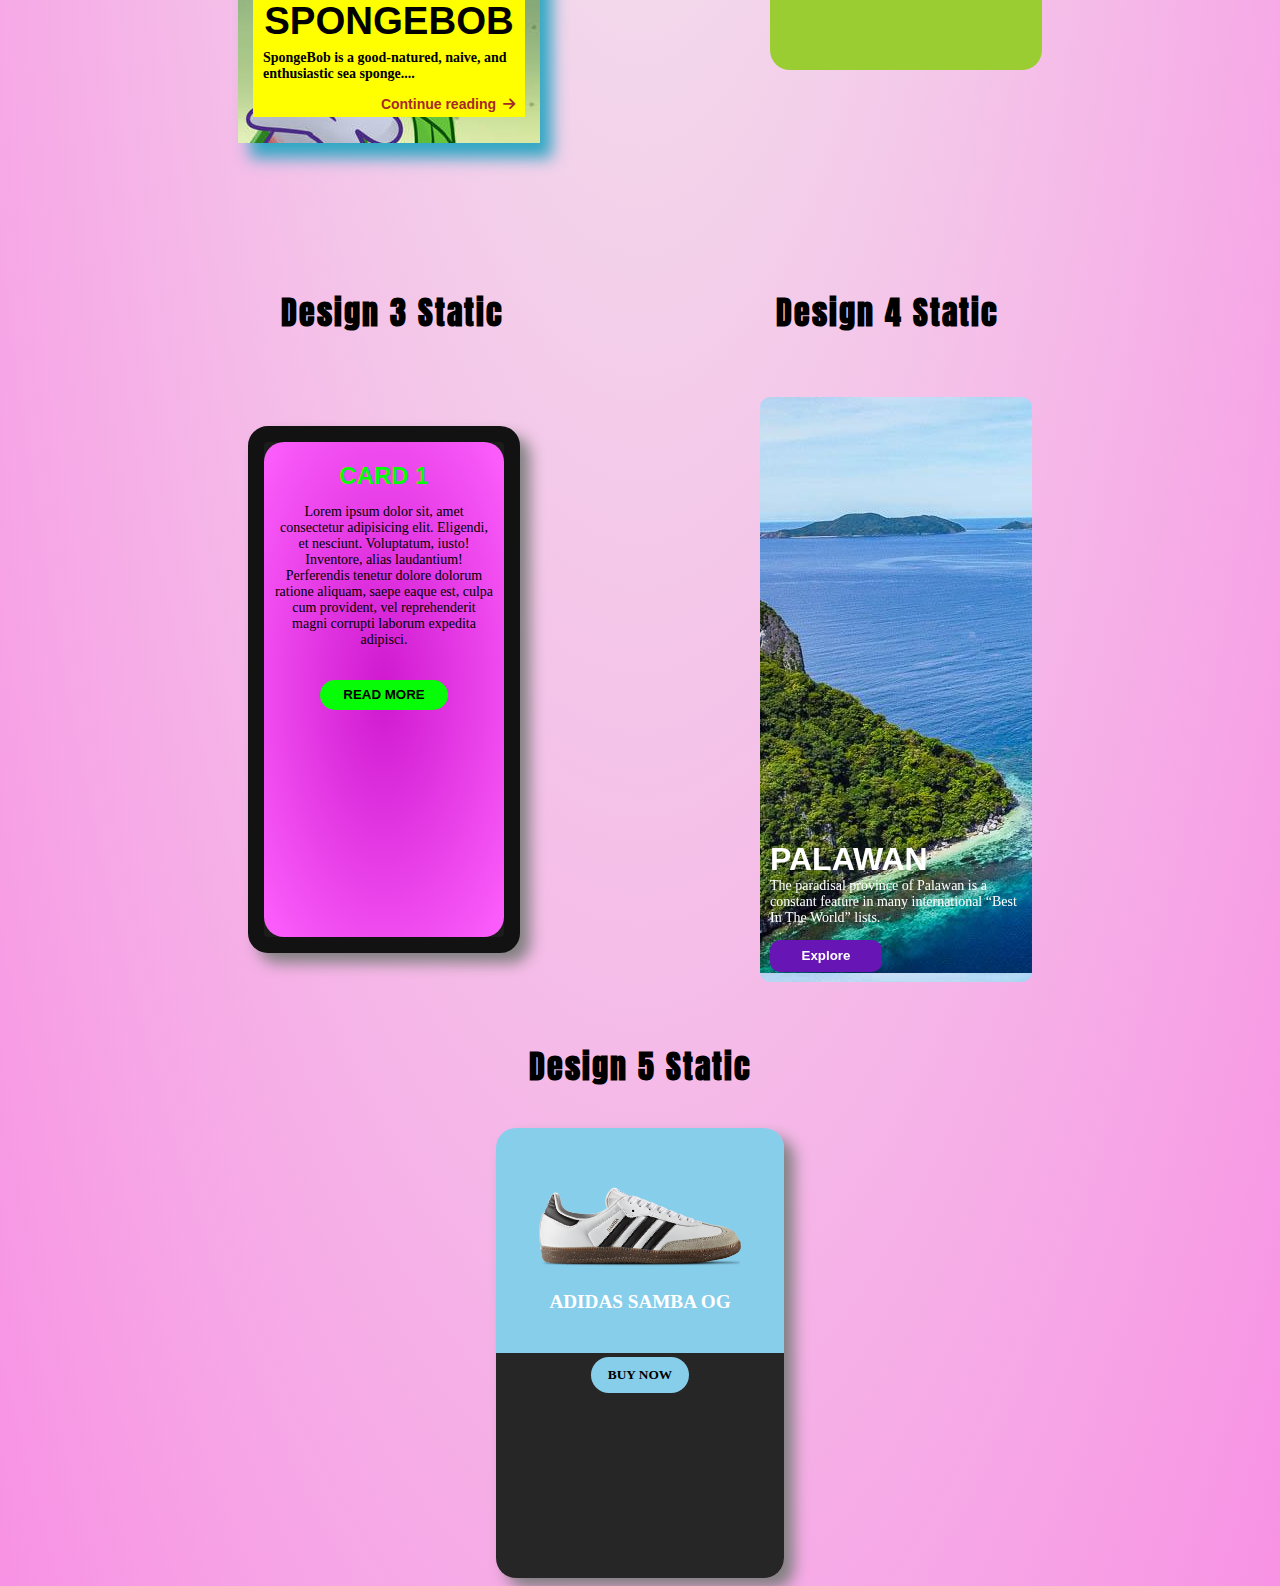
==== commit 6b16cb40: "update buttons" ====
--- a/pages/Card-Gallery/index.html
+++ b/pages/Card-Gallery/index.html
@@ -39,17 +39,17 @@
                     Hero 3
                 </button>
             </a>    
-            <a href="">
+            <a href="../Hero-4/index.html">
                 <button>
                     Hero 4
                 </button>
             </a>   
-            <a href="">
+            <a href="../Hero-5/index.html">
                 <button>
                     Hero 5
                 </button>
             </a>   
-            <a href="">
+            <a href="../Card-Gallery/index.html">
                 <button>
                     Card Gallery
                 </button>
@@ -163,7 +163,7 @@
             <p></p>
         </div>
         <div>
-        <h1>Design 2 Statoc</h1>
+        <h1>Design 2 Static</h1>
         <p></p>
     </div>
 </div>
--- a/pages/Card-Gallery/assets/css/style.css
+++ b/pages/Card-Gallery/assets/css/style.css
@@ -97,15 +97,19 @@
 body{
     display: flex;
     flex-direction: column;
-    height: 300vh;
     background:radial-gradient(rgb(241, 237, 237),rgb(248, 146, 228));
+    gap: 1rem;
 }
 
 .title{
     display: flex;
     justify-content: center;
     margin-top: 20px;
-    font-family: "Titan One", sans-serif;
+    font-family: Verdana, Geneva, Tahoma, sans-serif;
+    font-size: 1.2rem;
+    color: yellowgreen;
+    font-weight: 900;
+    
 }
 
 .section1{
@@ -302,7 +306,17 @@
     font-family: "Anton", sans-serif;
     letter-spacing: 2px;
 }
-
+@keyframes right {
+    0%{
+
+    }
+    50%{
+        transform: translateX(7px);
+    }
+    100%{
+        
+    }  
+}
 @keyframes patrick {
     0%{
 
@@ -489,7 +503,7 @@
         box-shadow: 10px 10px 15px gray;
 
         &:hover{
-            height: 50vh;
+            height: 47vh;
             background: linear-gradient(0deg, rgb(39, 38, 38) 50%, skyblue 45%);
 
             & > img{
@@ -539,7 +553,6 @@
             border: none;
             font-family: "Playwrite DE VA", cursive;
             font-weight: 900;
-            transition: 1s ease;
 
             &:hover{
                 animation: glow 2s ease-out;
--- a/pages/Card-Gallery/assets/css/style.css
+++ b/pages/Card-Gallery/assets/css/style.css
@@ -97,15 +97,19 @@
 body{
     display: flex;
     flex-direction: column;
-    height: 300vh;
     background:radial-gradient(rgb(241, 237, 237),rgb(248, 146, 228));
+    gap: 1rem;
 }
 
 .title{
     display: flex;
     justify-content: center;
     margin-top: 20px;
-    font-family: "Titan One", sans-serif;
+    font-family: Verdana, Geneva, Tahoma, sans-serif;
+    font-size: 1.2rem;
+    color: yellowgreen;
+    font-weight: 900;
+    
 }
 
 .section1{
@@ -302,7 +306,17 @@
     font-family: "Anton", sans-serif;
     letter-spacing: 2px;
 }
-
+@keyframes right {
+    0%{
+
+    }
+    50%{
+        transform: translateX(7px);
+    }
+    100%{
+        
+    }  
+}
 @keyframes patrick {
     0%{
 
@@ -489,7 +503,7 @@
         box-shadow: 10px 10px 15px gray;
 
         &:hover{
-            height: 50vh;
+            height: 47vh;
             background: linear-gradient(0deg, rgb(39, 38, 38) 50%, skyblue 45%);
 
             & > img{
@@ -539,7 +553,6 @@
             border: none;
             font-family: "Playwrite DE VA", cursive;
             font-weight: 900;
-            transition: 1s ease;
 
             &:hover{
                 animation: glow 2s ease-out;
